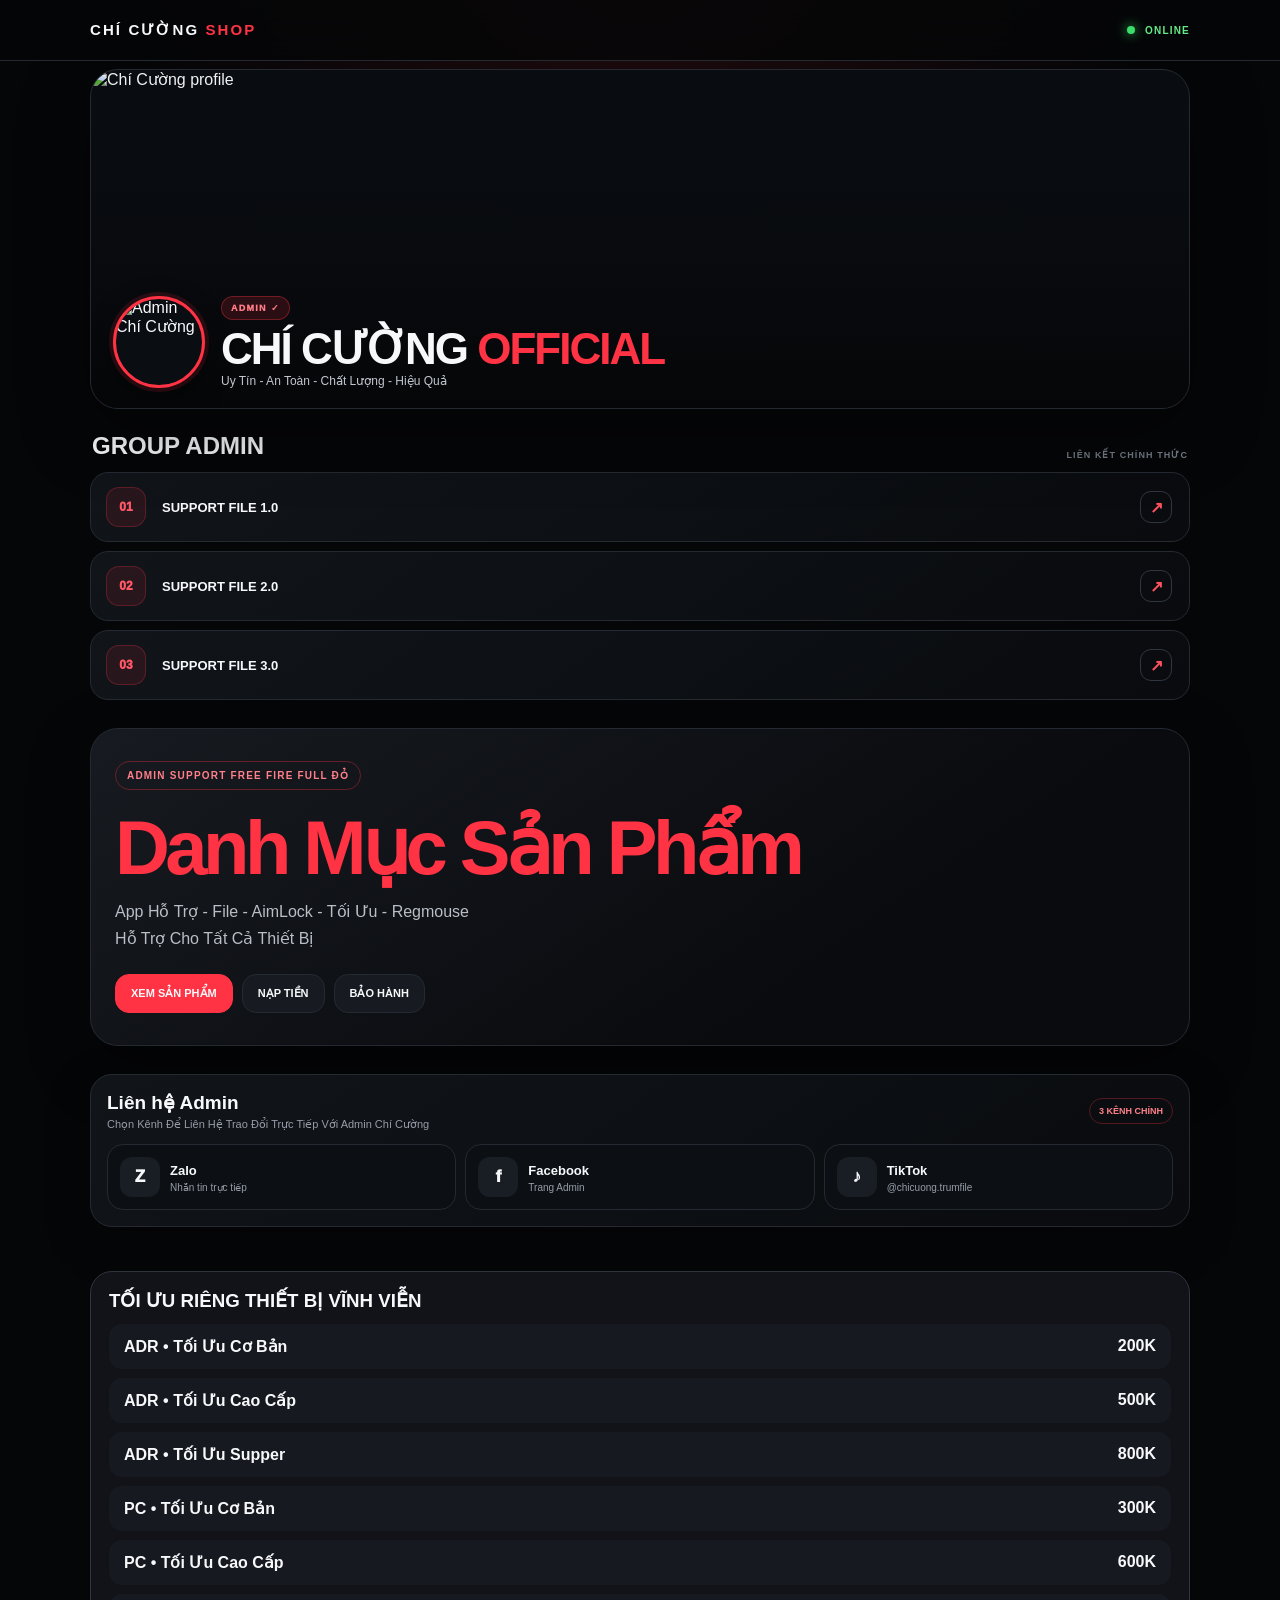
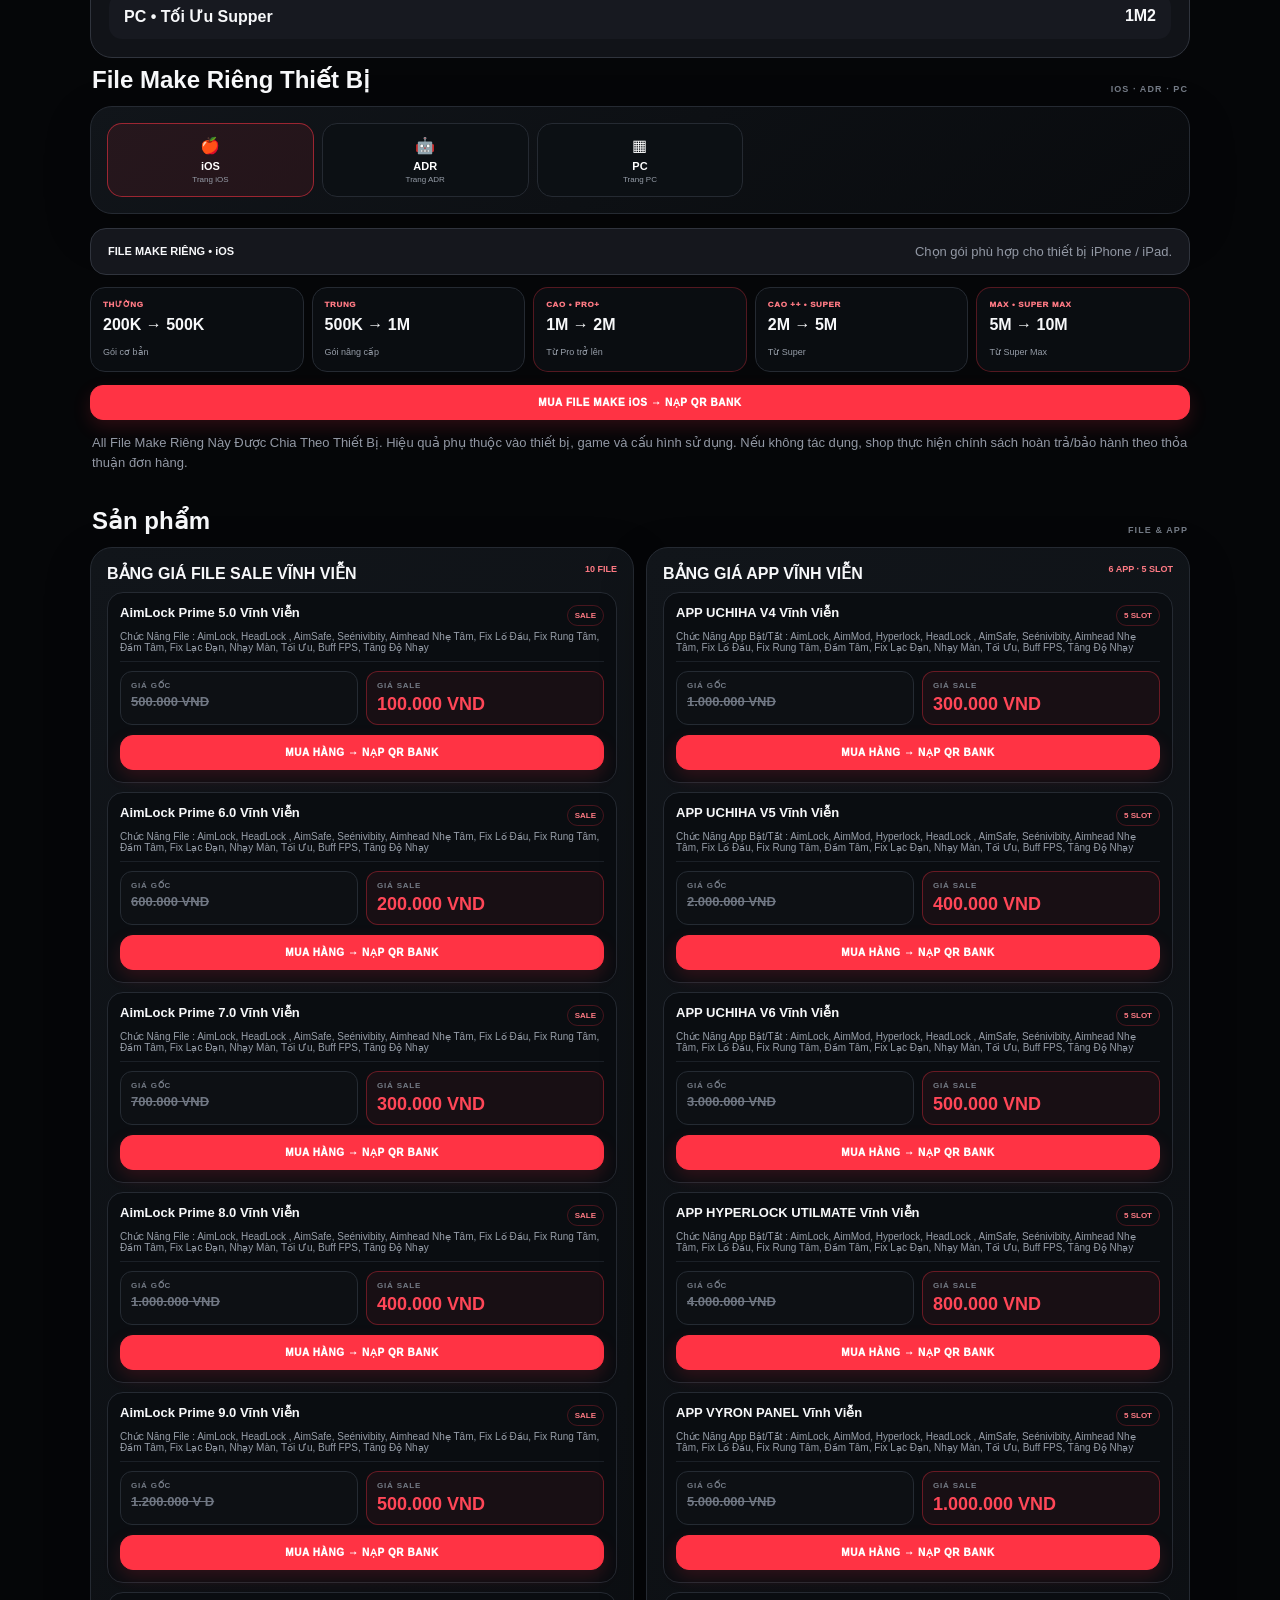
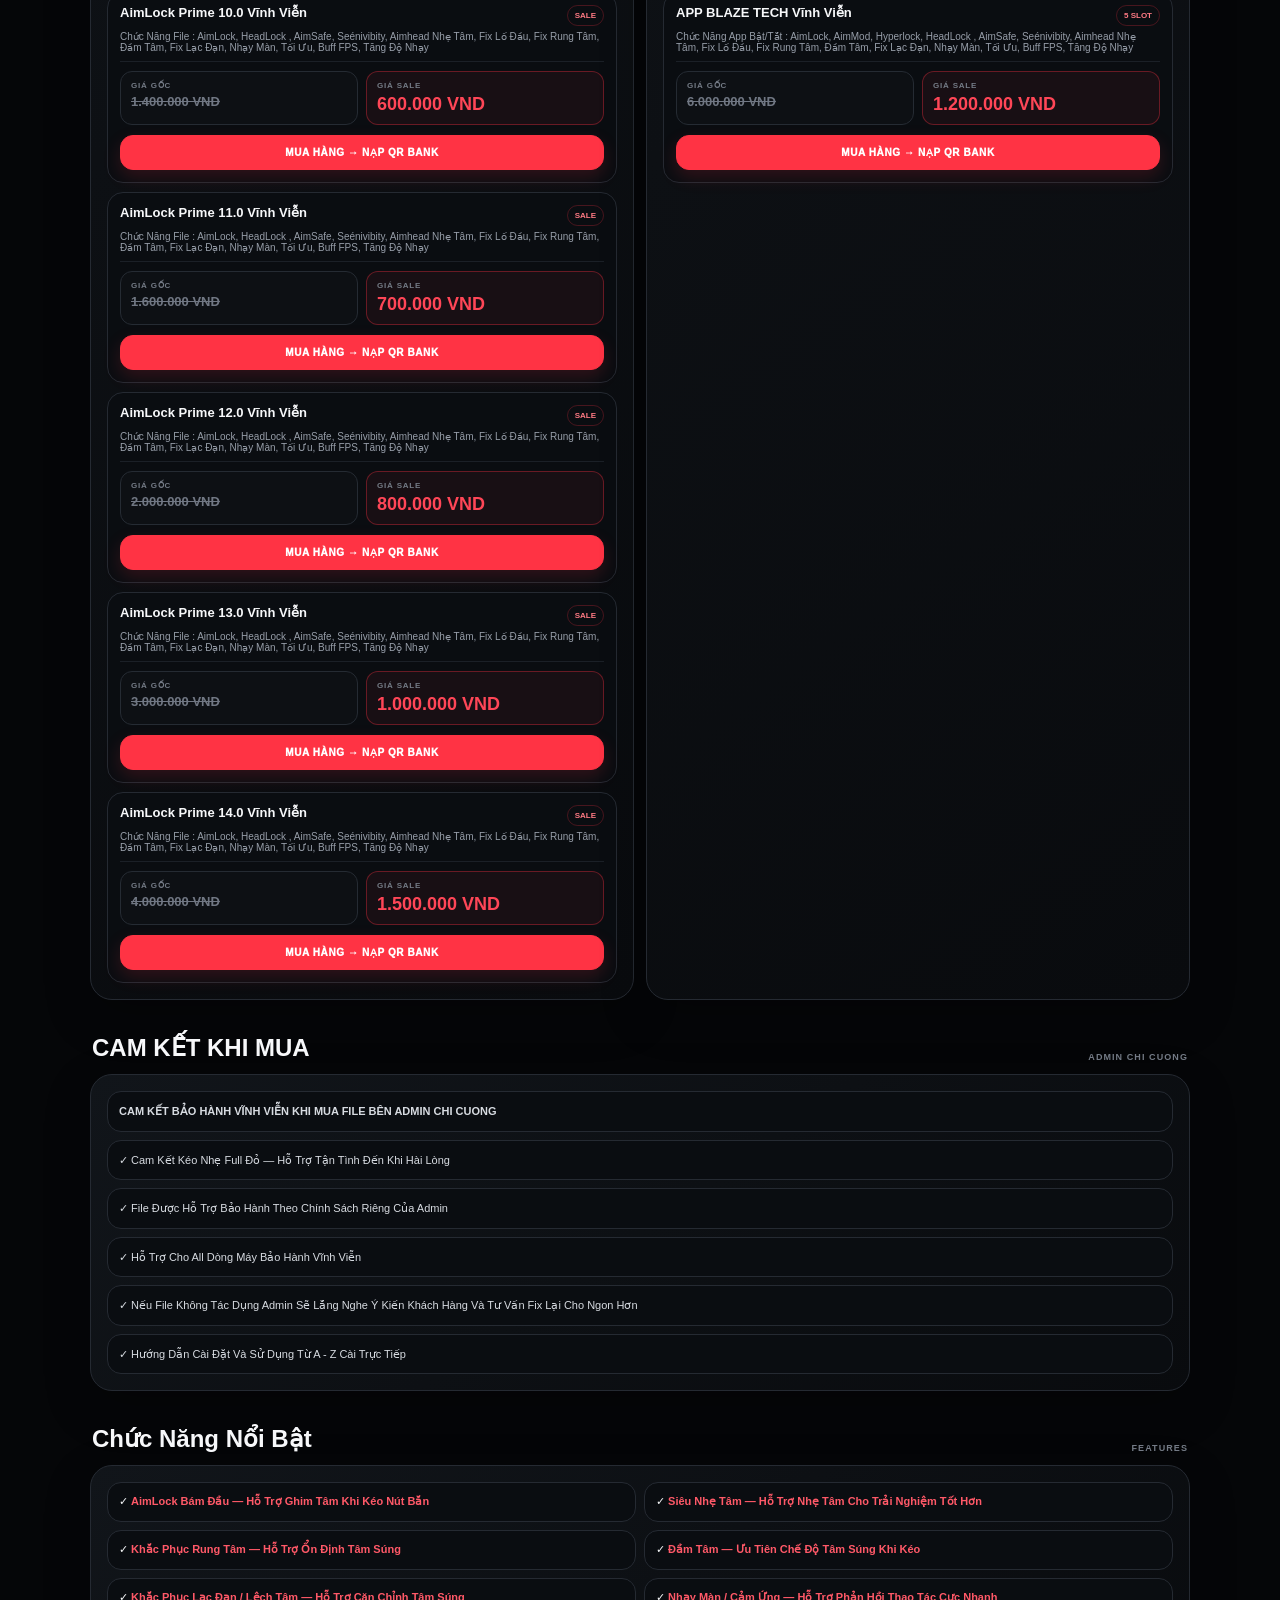
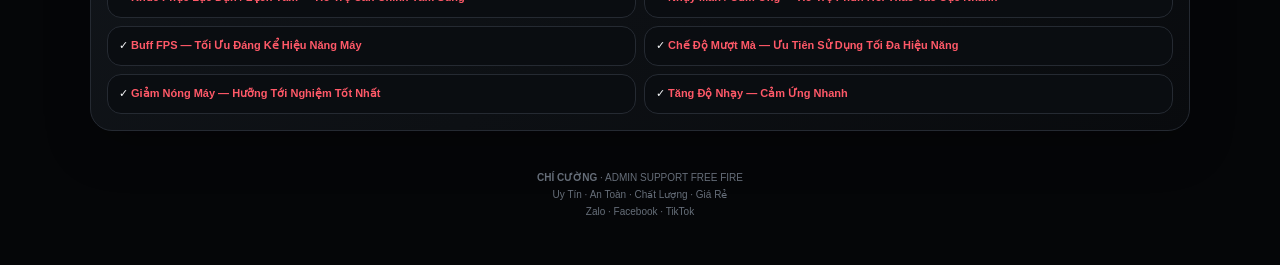
==== .github/workflows/index.html @ 9cdccf07 "Update print statement from 'Hello' to 'Goodbye'" ====
<!doctype html><html lang="vi"><head><meta charset="utf-8"><meta name="viewport" content="width=device-width,initial-scale=1"><meta name="theme-color" content="#050608"><title>Chí Cường Shop</title><style>
:root{--bg:#050608;--line:#252a32;--txt:#f7f8fa;--muted:#969da8;--red:#ff3344}*{box-sizing:border-box}html{scroll-behavior:smooth}body{margin:0;background:radial-gradient(800px 420px at 50% 0,rgba(255,51,68,.12),transparent 65%),var(--bg);color:var(--txt);font-family:-apple-system,BlinkMacSystemFont,"SF Pro Display",Arial,sans-serif}a{text-decoration:none;color:inherit}.wrap{width:min(1100px,calc(100% - 22px));margin:auto}.top{position:sticky;top:0;z-index:20;background:rgba(5,6,8,.84);backdrop-filter:blur(18px);border-bottom:1px solid var(--line)}.topin{height:60px;display:flex;align-items:center;justify-content:space-between}.brand{font-size:15px;font-weight:900;letter-spacing:.14em}.brand b{color:var(--red)}.online{font-size:10px;font-weight:900;letter-spacing:.12em;color:#65eb86}.dot{display:inline-block;width:8px;height:8px;border-radius:50%;background:#39df69;box-shadow:0 0 12px #39df69;margin-right:6px}.hero{padding:15px 0}.heroCard{border:1px solid var(--line);border-radius:28px;padding:32px 24px;background:linear-gradient(145deg,#171a20,#090b0e 70%);box-shadow:0 20px 60px rgba(0,0,0,.35)}.eyebrow{display:inline-block;border:1px solid rgba(255,51,68,.35);border-radius:99px;padding:8px 11px;color:#ff7f8a;font-size:10px;font-weight:900;letter-spacing:.12em}.hero h1{font-size:clamp(42px,8vw,76px);line-height:.95;letter-spacing:-.06em;margin:22px 0 15px}.hero h1 span{color:var(--red)}.hero p{color:#b9bec7;line-height:1.65;margin:0}.actions{display:flex;gap:9px;flex-wrap:wrap;margin-top:22px}.btn{padding:12px 15px;border:1px solid var(--line);border-radius:14px;background:#171b21;font-size:11px;font-weight:900}.btn.red{background:var(--red);border-color:var(--red)}section{padding:13px 0}.head{display:flex;align-items:end;justify-content:space-between;margin:8px 2px 12px}.head h2{margin:0;font-size:24px}.head small{color:#747b86;font-size:9px;font-weight:900;letter-spacing:.12em}.box,.card{border:1px solid var(--line);border-radius:22px;background:linear-gradient(145deg,#11151a,#090b0e);padding:16px;box-shadow:0 16px 45px rgba(0,0,0,.25)}.contactTitle{display:flex;justify-content:space-between;gap:10px;align-items:center;margin-bottom:13px}.contactTitle h2{margin:0;font-size:19px}.contactTitle p{margin:4px 0 0;color:var(--muted);font-size:11px}.badge{border:1px solid rgba(255,51,68,.3);color:#ff808a;padding:7px 9px;border-radius:99px;font-size:9px;font-weight:900}.socials{display:grid;grid-template-columns:repeat(3,1fr);gap:9px}.social{display:flex;align-items:center;gap:10px;border:1px solid var(--line);background:#0c1014;border-radius:16px;padding:12px;transition:.2s}.social:hover{transform:translateY(-2px);border-color:rgba(255,51,68,.5)}.ico{width:40px;height:40px;border-radius:12px;background:#191e25;display:grid;place-items:center;font-weight:1000;font-size:17px}.social strong{font-size:13px}.social span{display:block;color:var(--muted);font-size:10px;margin-top:3px}.devices{display:grid;grid-template-columns:repeat(5,1fr);gap:8px}.device{text-align:center;padding:14px 7px;border:1px solid var(--line);border-radius:15px;background:#0c1014;font-size:11px;font-weight:900}.device i{display:block;font-style:normal;font-size:20px;margin-bottom:7px}.device.active{border-color:rgba(255,51,68,.5);background:rgba(255,51,68,.08)}.cols{display:grid;grid-template-columns:1fr 1fr;gap:12px}.card h3{margin:0;font-size:16px}.count{float:right;color:#ff7a84;font-size:9px;font-weight:900}.prod{margin-top:9px;border:1px solid var(--line);border-radius:16px;padding:12px;background:#0a0d11}.pt{display:flex;justify-content:space-between;gap:8px}.pn{font-weight:900;font-size:13px}.tag{color:#ff7a84;border:1px solid rgba(255,51,68,.25);border-radius:99px;padding:5px 7px;font-size:8px;font-weight:900}.ps{color:var(--muted);font-size:10px;margin:5px 0 8px}.price{display:grid;grid-template-columns:1fr 1fr;gap:8px;border-top:1px solid #1b2027;padding-top:9px;font-size:9px}.priceBox{min-width:0;padding:9px 10px;border:1px solid #252b33;border-radius:12px;background:#0d1014}.priceLabel{display:block;color:#747b86;font-size:8px;font-weight:900;letter-spacing:.1em;margin-bottom:4px}.old{display:block;text-decoration:line-through;color:#707783;font-size:13px;font-weight:800}.saleBox{border-color:rgba(255,51,68,.35);background:rgba(255,51,68,.06)}.sale{display:block;color:#fff;font-size:18px;font-weight:1000}.sale b{color:#ff4657}.list{display:grid;gap:8px}.item{padding:11px;border:1px solid var(--line);border-radius:14px;background:#0a0d11;color:#d7dbe1;font-size:11px;line-height:1.5}.features{display:grid;grid-template-columns:repeat(2,1fr);gap:8px}.feature{padding:11px;border:1px solid var(--line);border-radius:14px;background:#0a0d11;font-size:11px;line-height:1.45}.feature b{color:#ff5968}.foot{text-align:center;color:#666e79;font-size:10px;line-height:1.7;padding:25px 0 45px}@media(max-width:720px){.socials,.cols{grid-template-columns:1fr}.devices{grid-template-columns:repeat(2,1fr)}.device:last-child{grid-column:span 2}.features{grid-template-columns:1fr}.contactTitle{align-items:flex-start}.badge{display:none}}
<style>
.payment-grid{display:grid;grid-template-columns:1fr 1fr;gap:12px}.bank{position:relative;overflow:hidden;border:1px solid var(--line);border-radius:20px;padding:18px;background:linear-gradient(145deg,#15191f,#090b0e)}.bank:after{content:"";position:absolute;right:-35px;top:-35px;width:110px;height:110px;border-radius:50%;background:rgba(255,51,68,.08)}.bank h3{margin:0 0 5px;font-size:18px}.bank p{margin:0 0 14px;color:var(--muted);font-size:11px;line-height:1.5}.bank .bankbtn{display:inline-flex;align-items:center;justify-content:center;width:100%;padding:12px;border-radius:13px;background:#171b21;border:1px solid #2c323b;font-size:11px;font-weight:900}.bank.primary .bankbtn{background:var(--red);border-color:var(--red)}.bankname{font-size:9px;font-weight:900;letter-spacing:.14em;color:#ff6a75;margin-bottom:10px}.paynote{margin-top:10px;color:#737b86;font-size:10px;line-height:1.6;text-align:center}@media(max-width:720px){.payment-grid{grid-template-columns:1fr}}
.buy-now{display:block;margin-top:10px;width:100%;padding:11px 12px;border-radius:13px;background:var(--red);border:1px solid var(--red);color:#fff;text-align:center;font-size:10px;font-weight:1000;letter-spacing:.06em;box-shadow:0 7px 18px rgba(255,51,68,.16)}.buy-now:active{transform:scale(.99)}.pay-preview{display:flex;align-items:center;justify-content:space-between;gap:15px;padding:16px;border:1px solid var(--line);border-radius:18px;background:#0a0d11}.pay-preview strong{display:block;font-size:14px}.pay-preview span{display:block;color:var(--muted);font-size:10px;margin-top:5px}@media(max-width:720px){.pay-preview{flex-direction:column;align-items:stretch}}
.makeDevices{display:grid;grid-template-columns:repeat(5,1fr);gap:8px}.makeDevice{border:1px solid var(--line);background:#0c1014;color:#fff;border-radius:15px;padding:12px 7px;cursor:pointer;font:inherit}.makeDevice b,.makeDevice span{display:block}.makeDevice b{font-size:11px;margin-top:5px}.makeDevice span{font-size:8px;color:var(--muted);margin-top:3px}.makeDevice.active{border-color:rgba(255,51,68,.55);background:rgba(255,51,68,.09)}.makeIntro{display:flex;justify-content:space-between;gap:10px;align-items:center;margin:13px 0 9px;padding:12px 13px;border-radius:14px;background:#0a0d11;border:1px solid var(--line)}.makeIntro b{font-size:11px}.makeIntro span{font-size:9px;color:var(--muted)}.makeTypes{display:grid;grid-template-columns:repeat(5,1fr);gap:8px}.makeType{border:1px solid var(--line);border-radius:15px;padding:12px;background:#0a0d11}.makeType span{display:block;color:#ff7a84;font-size:8px;font-weight:1000;letter-spacing:.08em}.makeType b{display:block;font-size:16px;margin:7px 0}.makeType small{color:var(--muted);font-size:9px}.makeType.pro,.makeType.max{border-color:rgba(255,51,68,.3)}.makeNote{color:var(--muted);font-size:10px;line-height:1.55;margin:12px 2px 2px}@media(max-width:720px){.makeDevices{grid-template-columns:repeat(3,1fr)}.makeTypes{grid-template-columns:1fr 1fr}.makeType:last-child{grid-column:1/-1}.makeIntro{align-items:flex-start;flex-direction:column}}</style></style><style id="make-pages-css">
.makePage{display:none;margin-top:14px}.makePage.active{display:block}.makeIntro{display:flex;justify-content:space-between;gap:12px;align-items:center;background:#15171d;border:1px solid #30343d;border-radius:16px;padding:15px 17px;margin-bottom:12px}.makeIntro span{color:#9298a4;font-size:13px}.makeBuy{display:block;text-align:center;margin-top:13px}.makeNote{margin:13px 2px 0;color:#9298a4;line-height:1.55;font-size:13px}
@media(max-width:720px){.makeIntro{display:block}.makeIntro span{display:block;margin-top:5px}}
</style></head><body><header class="top"><div class="wrap topin"><div class="brand"> CHÍ CƯỜNG <b> SHOP</b></div><div class="online"><i class="dot"></i> ONLINE</div></div></header><main class="wrap"><section class="profileHero"><div class="profileCover"><img src="assets/profile.jpg" alt="Chí Cường profile"><div class="profileShade"></div><div class="profileInfo"><div class="avatar"><img src="assets/profile.jpg" alt="Admin Chí Cường"></div><div><div class="profileRole"> ADMIN ✓</div><h1> CHÍ CƯỜNG <span> OFFICIAL</span></h1><p>Uy Tín - An Toàn - Chất Lượng - Hiệu Quả</p></div></div></div></section>
<section id="groups"><div class="head"><h2>GROUP ADMIN</h2><small>LIÊN KẾT CHÍNH THỨC</small></div><div class="groupGrid"><a class="groupCard" href="#" onclick="return openGroup('GROUP_1')"><div class="groupNo">01</div><div><strong>SUPPORT FILE 1.0</strong></div><b>↗</b></a><a class="groupCard" href="#" onclick="return openGroup('GROUP_2')"><div class="groupNo">02</div><div><strong>SUPPORT FILE 2.0</strong></div><b>↗</b></a><a class="groupCard" href="#" onclick="return openGroup('GROUP_3')"><div class="groupNo">03</div><div><strong>SUPPORT FILE 3.0</strong></div><b>↗</b></a></div></section>
<style>
.profileHero{padding:8px 0 2px}.profileCover{position:relative;height:340px;border:1px solid #252a32;border-radius:28px;overflow:hidden;background:#0a0d11;box-shadow:0 22px 70px rgba(0,0,0,.4)}.profileCover>img{width:100%;height:100%;object-fit:cover;object-position:center 48%;display:block;filter:saturate(.92) contrast(1.04)}.profileShade{position:absolute;inset:0;background:linear-gradient(180deg,rgba(0,0,0,.05) 20%,rgba(5,6,8,.22) 46%,rgba(5,6,8,.96) 100%)}.profileInfo{position:absolute;left:22px;right:22px;bottom:20px;display:flex;align-items:end;gap:16px}.avatar{width:92px;height:92px;flex:0 0 92px;border-radius:50%;overflow:hidden;border:3px solid var(--red);box-shadow:0 0 0 4px rgba(255,51,68,.13),0 10px 28px rgba(0,0,0,.45);background:#0a0d11}.avatar img{width:100%;height:100%;object-fit:cover}.profileRole{display:inline-flex;padding:6px 9px;border-radius:99px;background:rgba(255,51,68,.14);border:1px solid rgba(255,51,68,.35);color:#ff7b85;font-size:9px;font-weight:1000;letter-spacing:.14em}.profileInfo h1{font-size:clamp(26px,6vw,44px);margin:7px 0 3px;letter-spacing:-.045em;line-height:1}.profileInfo h1 span{color:var(--red)}.profileInfo p{margin:0;color:#c2c7cf;font-size:12px}.groupGrid{display:grid;gap:9px}.groupCard{display:grid;grid-template-columns:44px 1fr 34px;align-items:center;gap:12px;padding:14px 15px;border:1px solid var(--line);border-radius:18px;background:linear-gradient(145deg,#11151a,#090b0e);transition:.2s}.groupCard:hover{transform:translateY(-2px);border-color:rgba(255,51,68,.55);box-shadow:0 10px 28px rgba(255,51,68,.08)}.groupNo{width:40px;height:40px;border-radius:13px;display:grid;place-items:center;background:rgba(255,51,68,.1);border:1px solid rgba(255,51,68,.25);color:#ff5968;font-size:12px;font-weight:1000}.groupCard strong{display:block;font-size:13px}.groupCard span{display:block;color:var(--muted);font-size:10px;margin-top:4px}.groupCard>b{width:32px;height:32px;border:1px solid #303640;border-radius:11px;display:grid;place-items:center;color:#ff5260;font-size:16px}@media(max-width:720px){.profileCover{height:330px}.profileInfo{left:16px;right:16px;bottom:16px;gap:12px}.avatar{width:76px;height:76px;flex-basis:76px}.profileInfo h1{font-size:25px}.groupCard{grid-template-columns:40px 1fr 30px}}
</style>
<script>
function openGroup(id){const links={GROUP_1:'https://zalo.me/g/ellbnu853',GROUP_2:'https://zalo.me/g/bqookl425',GROUP_3:'https://zalo.me/g/5pbwcsgzqxqlen5xunfj'};const url=links[id];if(url){window.open(url,'_blank','noopener');}else{alert('Liên kết Group chưa được cài.');}return false;}
function switchMakeDevice(device,btn){
document.querySelectorAll('.makeDevice').forEach(x=>x.classList.remove('active'));
btn.classList.add('active');
document.querySelectorAll('.makePage').forEach(x=>x.classList.remove('active'));
const page=document.getElementById('make-'+device);
if(page) page.classList.add('active');
}
</script>
<section class="hero"><div class="heroCard"><div class="eyebrow">ADMIN SUPPORT FREE FIRE FULL ĐỎ</div>
        <h1><span>Danh Mục Sản Phẩm</span>
<br></h1><p>App Hỗ Trợ - File - AimLock - Tối Ưu - Regmouse<br>Hỗ Trợ Cho Tất Cả Thiết Bị</p>
<div class="actions"><a class="btn red" href="#products">XEM SẢN PHẨM</a>
<a class="btn" href="payment.html">NẠP TIỀN</a><a class="btn" href="#guarantee">BẢO HÀNH</a></div></div></section><section id="contact"><div class="box"><div class="contactTitle"><div><h2>Liên hệ Admin</h2><p>Chọn Kênh Để Liên Hệ Trao Đổi Trực Tiếp Với Admin Chí Cường</p></div><span class="badge">3 KÊNH CHÍNH</span></div><div class="socials"><a class="social" href="https://zalo.me/0384073952" target="_blank" rel="noopener"><div class="ico">Z</div><div><strong>Zalo</strong><span>Nhắn tin trực tiếp</span></div></a><a class="social" href="https://www.facebook.com/share/1Bvz3iSdA1/?mibextid=wwXIfr" target="_blank" rel="noopener"><div class="ico">f</div><div><strong>Facebook</strong><span>Trang Admin</span></div></a><a class="social" href="https://www.tiktok.com/@chicuong.trumfile?_r=1&_t=ZS-98qvpAcc6FU" target="_blank" rel="noopener"><div class="ico">♪</div><div><strong>TikTok</strong><span>@chicuong.trumfile</span></div></a></div></div></section>
<section id="make-device">
<div class="make-optimize-pricing" style="margin-top:18px">
  <div style="background:#111318;border:1px solid #30343d;border-radius:22px;padding:18px">
    <h3 style="margin:0 0 12px">TỐI ƯU RIÊNG THIẾT BỊ VĨNH VIỄN</h3>
    <div style="display:grid;gap:9px">
      <div style="padding:13px 15px;border-radius:13px;background:#171920">
        <b>ADR • Tối Ưu Cơ Bản</b><span style="float:right;font-weight:900">200K</span>
      </div>
      <div style="padding:13px 15px;border-radius:13px;background:#171920">
        <b>ADR • Tối Ưu Cao Cấp</b><span style="float:right;font-weight:900">500K</span>
      </div>
      <div style="padding:13px 15px;border-radius:13px;background:#171920">
        <b>ADR • Tối Ưu Supper</b><span style="float:right;font-weight:900">800K</span>
      </div>
      <div style="padding:13px 15px;border-radius:13px;background:#171920">
        <b>PC • Tối Ưu Cơ Bản</b><span style="float:right;font-weight:900">300K</span>
      </div>
      <div style="padding:13px 15px;border-radius:13px;background:#171920">
        <b>PC • Tối Ưu Cao Cấp</b><span style="float:right;font-weight:900">600K</span>
      </div>
      <div style="padding:13px 15px;border-radius:13px;background:#171920">
        <b>PC • Tối Ưu Supper</b><span style="float:right;font-weight:900">1M2</span>
      </div>
    </div>
  </div>
</div>

<div class="head"><h2>File Make Riêng Thiết Bị</h2><small>IOS · ADR · PC</small></div>
<div class="box">
<div class="makeDevices">
<button class="makeDevice active" data-device="iOS" onclick="switchMakeDevice('iOS',this)">🍎<b>iOS</b><span>Trang iOS</span></button>
<button class="makeDevice" data-device="ADR" onclick="switchMakeDevice('ADR',this)">🤖<b>ADR</b><span>Trang ADR</span></button>
<button class="makeDevice" data-device="PC" onclick="switchMakeDevice('PC',this)">▦<b>PC</b><span>Trang PC</span></button>
</div>
</div>

<div class="makePage active" id="make-iOS">
<div class="makeIntro"><b>FILE MAKE RIÊNG • iOS</b><span>Chọn gói phù hợp cho thiết bị iPhone / iPad.</span></div>
<div class="makeTypes">
<div class="makeType"><span>THƯỜNG</span><b>200K → 500K</b><small>Gói cơ bản</small></div>
<div class="makeType"><span>TRUNG</span><b>500K → 1M</b><small>Gói nâng cấp</small></div>
<div class="makeType pro"><span>CAO • PRO+</span><b>1M → 2M</b><small>Từ Pro trở lên</small></div>
<div class="makeType"><span>CAO ++ • SUPER</span><b>2M → 5M</b><small>Từ Super</small></div>
<div class="makeType max"><span>MAX • SUPER MAX</span><b>5M → 10M</b><small>Từ Super Max</small></div>
</div>
<a class="buy-now makeBuy" href="payment.html">MUA FILE MAKE iOS → NẠP QR BANK</a>
</div>

<div class="makePage" id="make-ADR">
<div class="makeIntro"><b>FILE MAKE RIÊNG • ADR</b><span>Chọn gói phù hợp cho điện thoại / máy tính bảng ADR.</span></div>
<div class="makeTypes">
<div class="makeType"><span>THƯỜNG</span><b>200K → 500K</b><small>Gói cơ bản</small></div>
<div class="makeType"><span>TRUNG</span><b>500K → 1M</b><small>Gói nâng cấp</small></div>
<div class="makeType pro"><span>CAO • PRO+</span><b>1M → 2M</b><small>Từ Pro trở lên</small></div>
<div class="makeType"><span>CAO ++ • SUPER</span><b>2M → 5M</b><small>Từ Super</small></div>
<div class="makeType max"><span>MAX • SUPER MAX</span><b>5M → 10M</b><small>Từ Super Max</small></div>
</div>
<a class="buy-now makeBuy" href="payment.html">MUA FILE MAKE ADR → NẠP QR BANK</a>
</div>

<div class="makePage" id="make-PC">
<div class="makeIntro"><b>FILE MAKE RIÊNG • PC</b><span>Chọn gói phù hợp cho PC / Windows.</span></div>
<div class="makeTypes">
<div class="makeType"><span>THƯỜNG</span><b>200K → 500K</b><small>Gói cơ bản</small></div>
<div class="makeType"><span>TRUNG</span><b>500K → 1M</b><small>Gói nâng cấp</small></div>
<div class="makeType pro"><span>CAO • PRO+</span><b>1M → 2M</b><small>Từ Pro trở lên</small></div>
<div class="makeType"><span>CAO ++ • SUPER</span><b>2M → 5M</b><small>Từ Super</small></div>
<div class="makeType max"><span>MAX • SUPER MAX</span><b>5M → 10M</b><small>Từ Super Max</small></div>
</div>
<a class="buy-now makeBuy" href="payment.html">MUA FILE MAKE PC → NẠP QR BANK</a>
</div>

<div class="makeNote">All File Make Riêng Này Được Chia Theo Thiết Bị. Hiệu quả phụ thuộc vào thiết bị, game và cấu hình sử dụng. Nếu không tác dụng, shop thực hiện chính sách hoàn trả/bảo hành theo thỏa thuận đơn hàng.</div>
</section><section id="products"><div class="head"><h2>Sản phẩm</h2><small>FILE & APP</small></div><div class="cols"><div class="card"><span class="count">10 FILE</span><h3>BẢNG GIÁ FILE SALE VĨNH VIỄN</h3><div class="prod"><div class="pt"><div class="pn">AimLock Prime 5.0 Vĩnh Viễn</div><span class="tag">SALE</span></div><div class="ps">Chức Năng File : AimLock, HeadLock , AimSafe, Seénivibity, Aimhead Nhẹ Tâm, Fix Lố Đầu, Fix Rung Tâm, Đầm Tâm, Fix Lạc Đạn, Nhạy Màn, Tối Ưu, Buff FPS, Tăng Độ Nhạy</div><div class="price"><div class="priceBox"><span class="priceLabel">GIÁ GỐC</span><span class="old">500.000 VND</span></div><div class="priceBox saleBox"><span class="priceLabel">GIÁ SALE</span><span class="sale"><b>100.000 VND</b></span></div></div><a class="buy-now" href="payment.html">MUA HÀNG → NẠP QR BANK</a></div><div class="prod"><div class="pt"><div class="pn">AimLock Prime 6.0 Vĩnh Viễn</div><span class="tag">SALE</span></div><div class="ps">Chức Năng File : AimLock, HeadLock , AimSafe, Seénivibity, Aimhead Nhẹ Tâm, Fix Lố Đầu, Fix Rung Tâm, Đầm Tâm, Fix Lạc Đạn, Nhạy Màn, Tối Ưu, Buff FPS, Tăng Độ Nhạy</div><div class="price"><div class="priceBox"><span class="priceLabel">GIÁ GỐC</span><span class="old">600.000 VND</span></div><div class="priceBox saleBox"><span class="priceLabel">GIÁ SALE</span><span class="sale"><b>200.000 VND</b></span></div></div><a class="buy-now" href="payment.html">MUA HÀNG → NẠP QR BANK</a></div><div class="prod"><div class="pt"><div class="pn">AimLock Prime 7.0 Vĩnh Viễn</div><span class="tag">SALE</span></div><div class="ps">Chức Năng File : AimLock, HeadLock , AimSafe, Seénivibity, Aimhead Nhẹ Tâm, Fix Lố Đầu, Fix Rung Tâm, Đầm Tâm, Fix Lạc Đạn, Nhạy Màn, Tối Ưu, Buff FPS, Tăng Độ Nhạy</div><div class="price"><div class="priceBox"><span class="priceLabel">GIÁ GỐC</span><span class="old">700.000 VND</span></div><div class="priceBox saleBox"><span class="priceLabel">GIÁ SALE</span><span class="sale"><b>300.000 VND</b></span></div></div><a class="buy-now" href="payment.html">MUA HÀNG → NẠP QR BANK</a></div><div class="prod"><div class="pt"><div class="pn">AimLock Prime 8.0 Vĩnh Viễn</div><span class="tag">SALE</span></div><div class="ps">Chức Năng File : AimLock, HeadLock , AimSafe, Seénivibity, Aimhead Nhẹ Tâm, Fix Lố Đầu, Fix Rung Tâm, Đầm Tâm, Fix Lạc Đạn, Nhạy Màn, Tối Ưu, Buff FPS, Tăng Độ Nhạy</div><div class="price"><div class="priceBox"><span class="priceLabel">GIÁ GỐC</span><span class="old">1.000.000 VND</span></div><div class="priceBox saleBox"><span class="priceLabel">GIÁ SALE</span><span class="sale"><b>400.000 VND</b></span></div></div><a class="buy-now" href="payment.html">MUA HÀNG → NẠP QR BANK</a></div><div class="prod"><div class="pt"><div class="pn">AimLock Prime 9.0 Vĩnh Viễn</div><span class="tag">SALE</span></div><div class="ps">Chức Năng File : AimLock, HeadLock , AimSafe, Seénivibity, Aimhead Nhẹ Tâm, Fix Lố Đầu, Fix Rung Tâm, Đầm Tâm, Fix Lạc Đạn, Nhạy Màn, Tối Ưu, Buff FPS, Tăng Độ Nhạy</div><div class="price"><div class="priceBox"><span class="priceLabel">GIÁ GỐC</span><span class="old">1.200.000 V D</span></div><div class="priceBox saleBox"><span class="priceLabel">GIÁ SALE</span><span class="sale"><b>500.000 VND</b></span></div></div><a class="buy-now" href="payment.html">MUA HÀNG → NẠP QR BANK</a></div><div class="prod"><div class="pt"><div class="pn">AimLock Prime 10.0 Vĩnh Viễn</div><span class="tag">SALE</span></div><div class="ps">Chức Năng File : AimLock, HeadLock , AimSafe, Seénivibity, Aimhead Nhẹ Tâm, Fix Lố Đầu, Fix Rung Tâm, Đầm Tâm, Fix Lạc Đạn, Nhạy Màn, Tối Ưu, Buff FPS, Tăng Độ Nhạy</div><div class="price"><div class="priceBox"><span class="priceLabel">GIÁ GỐC</span><span class="old">1.400.000 VND</span></div><div class="priceBox saleBox"><span class="priceLabel">GIÁ SALE</span><span class="sale"><b>600.000 VND</b></span></div></div><a class="buy-now" href="payment.html">MUA HÀNG → NẠP QR BANK</a></div><div class="prod"><div class="pt"><div class="pn">AimLock Prime 11.0 Vĩnh Viễn</div><span class="tag">SALE</span></div><div class="ps">Chức Năng File : AimLock, HeadLock , AimSafe, Seénivibity, Aimhead Nhẹ Tâm, Fix Lố Đầu, Fix Rung Tâm, Đầm Tâm, Fix Lạc Đạn, Nhạy Màn, Tối Ưu, Buff FPS, Tăng Độ Nhạy</div><div class="price"><div class="priceBox"><span class="priceLabel">GIÁ GỐC</span><span class="old">1.600.000 VND</span></div><div class="priceBox saleBox"><span class="priceLabel">GIÁ SALE</span><span class="sale"><b>700.000 VND</b></span></div></div><a class="buy-now" href="payment.html">MUA HÀNG → NẠP QR BANK</a></div><div class="prod"><div class="pt"><div class="pn">AimLock Prime 12.0 Vĩnh Viễn</div><span class="tag">SALE</span></div><div class="ps">Chức Năng File : AimLock, HeadLock , AimSafe, Seénivibity, Aimhead Nhẹ Tâm, Fix Lố Đầu, Fix Rung Tâm, Đầm Tâm, Fix Lạc Đạn, Nhạy Màn, Tối Ưu, Buff FPS, Tăng Độ Nhạy</div><div class="price"><div class="priceBox"><span class="priceLabel">GIÁ GỐC</span><span class="old">2.000.000 VND</span></div><div class="priceBox saleBox"><span class="priceLabel">GIÁ SALE</span><span class="sale"><b>800.000 VND</b></span></div></div><a class="buy-now" href="payment.html">MUA HÀNG → NẠP QR BANK</a></div><div class="prod"><div class="pt"><div class="pn">AimLock Prime 13.0 Vĩnh Viễn</div><span class="tag">SALE</span></div><div class="ps">Chức Năng File : AimLock, HeadLock , AimSafe, Seénivibity, Aimhead Nhẹ Tâm, Fix Lố Đầu, Fix Rung Tâm, Đầm Tâm, Fix Lạc Đạn, Nhạy Màn, Tối Ưu, Buff FPS, Tăng Độ Nhạy</div><div class="price"><div class="priceBox"><span class="priceLabel">GIÁ GỐC</span><span class="old">3.000.000 VND</span></div><div class="priceBox saleBox"><span class="priceLabel">GIÁ SALE</span><span class="sale"><b>1.000.000 VND</b></span></div></div><a class="buy-now" href="payment.html">MUA HÀNG → NẠP QR BANK</a></div><div class="prod"><div class="pt"><div class="pn">AimLock Prime 14.0 Vĩnh Viễn</div><span class="tag">SALE</span></div><div class="ps">Chức Năng File : AimLock, HeadLock , AimSafe, Seénivibity, Aimhead Nhẹ Tâm, Fix Lố Đầu, Fix Rung Tâm, Đầm Tâm, Fix Lạc Đạn, Nhạy Màn, Tối Ưu, Buff FPS, Tăng Độ Nhạy</div><div class="price"><div class="priceBox"><span class="priceLabel">GIÁ GỐC</span><span class="old">4.000.000 VND</span></div><div class="priceBox saleBox"><span class="priceLabel">GIÁ SALE</span><span class="sale"><b>1.500.000 VND</b></span></div></div><a class="buy-now" href="payment.html">MUA HÀNG → NẠP QR BANK</a></div></div><div class="card"><span class="count">6 APP · 5 SLOT</span><h3>BẢNG GIÁ APP VĨNH VIỄN</h3><div class="prod"><div class="pt"><div class="pn">APP UCHIHA V4 Vĩnh Viễn</div><span class="tag">5 SLOT</span></div><div class="ps">Chức Năng App Bật/Tắt : AimLock, AimMod, Hyperlock, HeadLock , AimSafe, Seénivibity, Aimhead Nhẹ Tâm, Fix Lố Đầu, Fix Rung Tâm, Đầm Tâm, Fix Lạc Đạn, Nhạy Màn, Tối Ưu, Buff FPS, Tăng Độ Nhạy</div><div class="price"><div class="priceBox"><span class="priceLabel">GIÁ GỐC</span><span class="old">1.000.000 VND</span></div><div class="priceBox saleBox"><span class="priceLabel">GIÁ SALE</span><span class="sale"><b>300.000 VND</b></span></div></div><a class="buy-now" href="payment.html">MUA HÀNG → NẠP QR BANK</a></div><div class="prod"><div class="pt"><div class="pn">APP UCHIHA V5 Vĩnh Viễn</div><span class="tag">5 SLOT</span></div><div class="ps">Chức Năng App Bật/Tắt : AimLock, AimMod, Hyperlock, HeadLock , AimSafe, Seénivibity, Aimhead Nhẹ Tâm, Fix Lố Đầu, Fix Rung Tâm, Đầm Tâm, Fix Lạc Đạn, Nhạy Màn, Tối Ưu, Buff FPS, Tăng Độ Nhạy</div><div class="price"><div class="priceBox"><span class="priceLabel">GIÁ GỐC</span><span class="old">2.000.000 VND</span></div><div class="priceBox saleBox"><span class="priceLabel">GIÁ SALE</span><span class="sale"><b>400.000 VND</b></span></div></div><a class="buy-now" href="payment.html">MUA HÀNG → NẠP QR BANK</a></div><div class="prod"><div class="pt"><div class="pn">APP UCHIHA V6 Vĩnh Viễn</div><span class="tag">5 SLOT</span></div><div class="ps">Chức Năng App Bật/Tắt : AimLock, AimMod, Hyperlock, HeadLock , AimSafe, Seénivibity, Aimhead Nhẹ Tâm, Fix Lố Đầu, Fix Rung Tâm, Đầm Tâm, Fix Lạc Đạn, Nhạy Màn, Tối Ưu, Buff FPS, Tăng Độ Nhạy</div><div class="price"><div class="priceBox"><span class="priceLabel">GIÁ GỐC</span><span class="old">3.000.000 VND</span></div><div class="priceBox saleBox"><span class="priceLabel">GIÁ SALE</span><span class="sale"><b>500.000 VND</b></span></div></div><a class="buy-now" href="payment.html">MUA HÀNG → NẠP QR BANK</a></div><div class="prod"><div class="pt"><div class="pn">APP HYPERLOCK UTILMATE Vĩnh Viễn</div><span class="tag">5 SLOT</span></div><div class="ps">Chức Năng App Bật/Tắt : AimLock, AimMod, Hyperlock, HeadLock , AimSafe, Seénivibity, Aimhead Nhẹ Tâm, Fix Lố Đầu, Fix Rung Tâm, Đầm Tâm, Fix Lạc Đạn, Nhạy Màn, Tối Ưu, Buff FPS, Tăng Độ Nhạy</div><div class="price"><div class="priceBox"><span class="priceLabel">GIÁ GỐC</span><span class="old">4.000.000 VND</span></div><div class="priceBox saleBox"><span class="priceLabel">GIÁ SALE</span><span class="sale"><b>800.000 VND</b></span></div></div><a class="buy-now" href="payment.html">MUA HÀNG → NẠP QR BANK</a></div><div class="prod"><div class="pt"><div class="pn">APP VYRON PANEL Vĩnh Viễn</div><span class="tag">5 SLOT</span></div><div class="ps">Chức Năng App Bật/Tắt : AimLock, AimMod, Hyperlock, HeadLock , AimSafe, Seénivibity, Aimhead Nhẹ Tâm, Fix Lố Đầu, Fix Rung Tâm, Đầm Tâm, Fix Lạc Đạn, Nhạy Màn, Tối Ưu, Buff FPS, Tăng Độ Nhạy</div><div class="price"><div class="priceBox"><span class="priceLabel">GIÁ GỐC</span><span class="old">5.000.000 VND</span></div><div class="priceBox saleBox"><span class="priceLabel">GIÁ SALE</span><span class="sale"><b>1.000.000 VND</b></span></div></div><a class="buy-now" href="payment.html">MUA HÀNG → NẠP QR BANK</a></div><div class="prod"><div class="pt"><div class="pn">APP BLAZE TECH Vĩnh Viễn</div><span class="tag">5 SLOT</span></div><div class="ps">Chức Năng App Bật/Tắt : AimLock, AimMod, Hyperlock, HeadLock , AimSafe, Seénivibity, Aimhead Nhẹ Tâm, Fix Lố Đầu, Fix Rung Tâm, Đầm Tâm, Fix Lạc Đạn, Nhạy Màn, Tối Ưu, Buff FPS, Tăng Độ Nhạy</div><div class="price"><div class="priceBox"><span class="priceLabel">GIÁ GỐC</span><span class="old">6.000.000 VND</span></div><div class="priceBox saleBox"><span class="priceLabel">GIÁ SALE</span><span class="sale"><b>1.200.000 VND</b></span></div></div><a class="buy-now" href="payment.html">MUA HÀNG → NẠP QR BANK</a></div></div></div></section><section id="guarantee"><div class="head"><h2>CAM KẾT KHI MUA</h2><small>ADMIN CHI CUONG</small></div><div class="box"><div class="list"><div class="item"><b>CAM KẾT BẢO HÀNH VĨNH VIỄN KHI MUA FILE BÊN ADMIN CHI CUONG</b></div><div class="item">✓ Cam Kết Kéo Nhẹ Full Đỏ — Hỗ Trợ Tận Tình Đến Khi Hài Lòng</div><div class="item">✓ File Được Hỗ Trợ Bảo Hành Theo Chính Sách Riêng Của Admin</div><div class="item">✓ Hỗ Trợ Cho All Dòng Máy Bảo Hành Vĩnh Viễn</div><div class="item">✓ Nếu File Không Tác Dụng Admin Sẽ Lắng Nghe Ý Kiến Khách Hàng Và Tư Vấn Fix Lại Cho Ngon Hơn </div><div class="item">✓ Hướng Dẫn Cài Đặt Và Sử Dụng Từ A - Z Cài Trực Tiếp </div></div></div></section><section><div class="head"><h2>Chức Năng Nổi Bật</h2><small>FEATURES</small></div><div class="box"><div class="features"><div class="feature">✓ <b>AimLock Bám Đầu — Hỗ Trợ Ghim Tâm Khi Kéo Nút Bắn</b></div><div class="feature">✓ <b>Siêu Nhẹ Tâm — Hỗ Trợ Nhẹ Tâm Cho Trải Nghiệm Tốt Hơn</b></div><div class="feature">✓ <b>Khắc Phục Rung Tâm — Hỗ Trợ Ổn Định Tâm Súng</b></div><div class="feature">✓ <b>Đầm Tâm — Ưu Tiên Chế Độ Tâm
Súng Khi Kéo</b></div><div class="feature">✓ <b>Khắc Phục Lạc Đạn / Lệch Tâm — Hỗ Trợ Căn Chỉnh Tâm Súng</b></div><div class="feature">✓ <b>Nhạy Màn / Cảm Ứng — Hỗ Trợ Phản Hồi Thao Tác Cực Nhanh</b></div><div class="feature">✓ <b>Buff FPS — Tối Ưu Đáng Kể Hiệu Năng Máy</b></div><div class="feature">✓ <b>Chế Độ Mượt Mà — Ưu Tiên Sử Dụng Tối Đa Hiệu Năng</b></div><div class="feature">✓ <b>Giảm Nóng Máy — Hưỡng Tới Nghiệm Tốt Nhất</b></div><div class="feature">✓ <b>Tăng Độ Nhạy — Cảm Ứng Nhanh</b></div></div></div></section><footer class="foot"><b>CHÍ CƯỜNG</b> · ADMIN SUPPORT FREE FIRE<br>Uy Tín · An Toàn · Chất Lượng · Giá Rẻ<br>Zalo · Facebook · TikTok</footer></main></body></html>
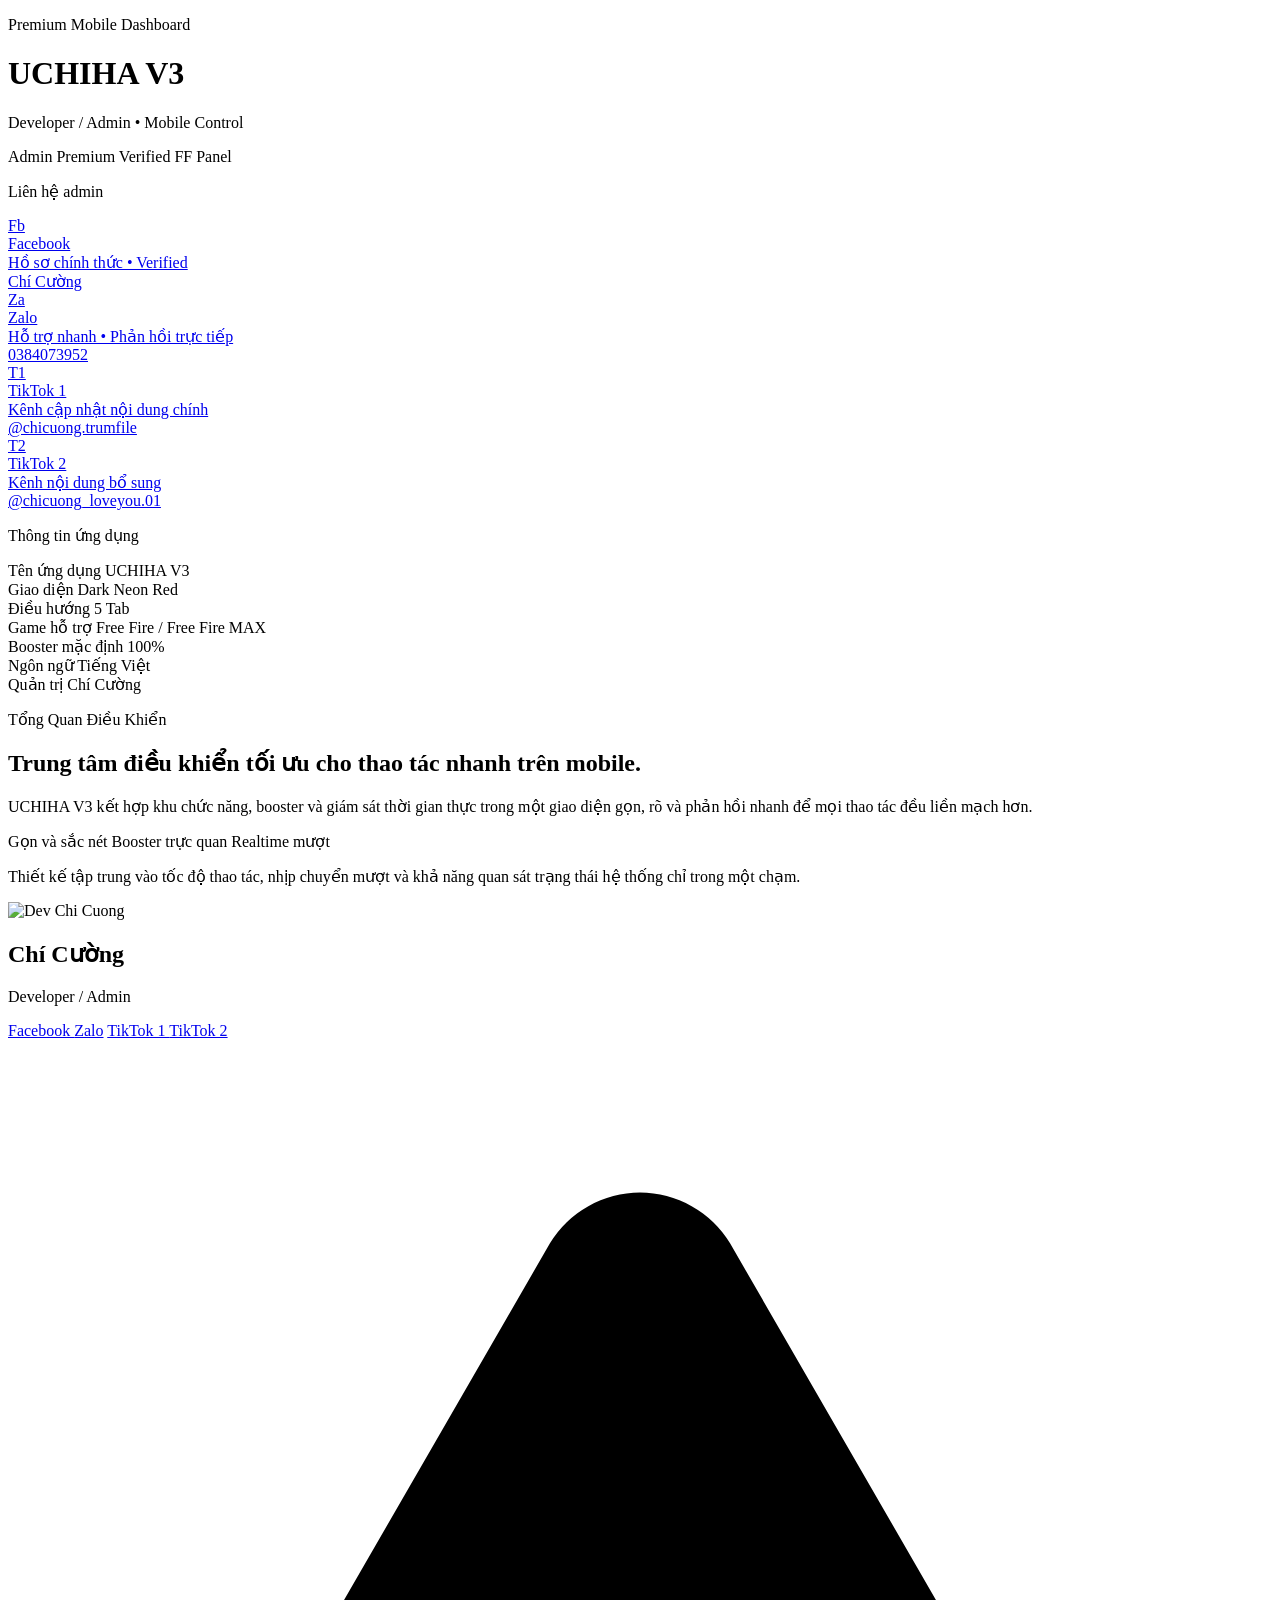
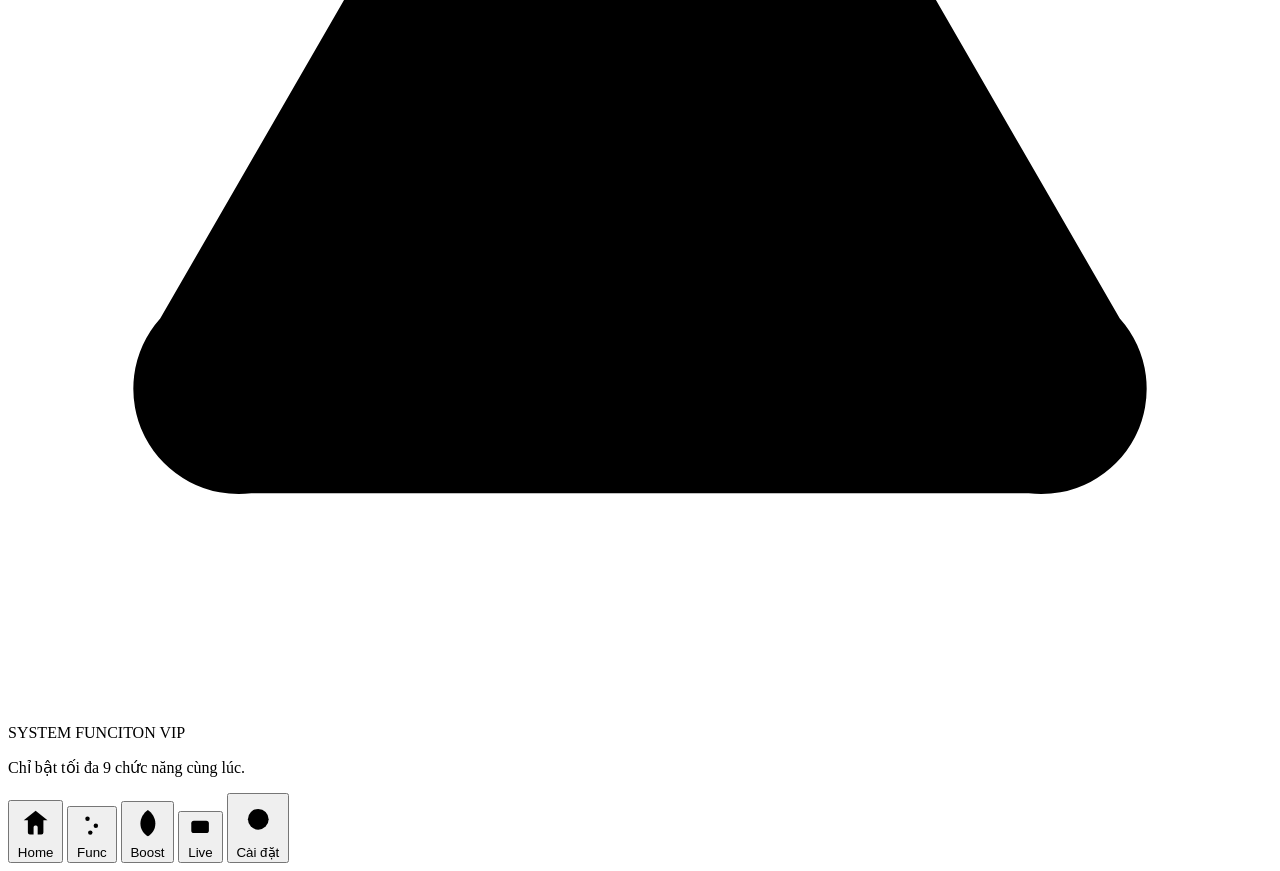
==== commit 2eb0046b: "uchiha v3" ====
--- a/.github/workflows/index.html
+++ b/.github/workflows/index.html
@@ -1,103 +1,1133 @@
-<!doctype html><html lang="vi"><head><meta charset="utf-8"><meta name="viewport" content="width=device-width,initial-scale=1"><meta name="theme-color" content="#050608"><title>Chí Cường Shop</title><style>
-:root{--bg:#050608;--line:#252a32;--txt:#f7f8fa;--muted:#969da8;--red:#ff3344}*{box-sizing:border-box}html{scroll-behavior:smooth}body{margin:0;background:radial-gradient(800px 420px at 50% 0,rgba(255,51,68,.12),transparent 65%),var(--bg);color:var(--txt);font-family:-apple-system,BlinkMacSystemFont,"SF Pro Display",Arial,sans-serif}a{text-decoration:none;color:inherit}.wrap{width:min(1100px,calc(100% - 22px));margin:auto}.top{position:sticky;top:0;z-index:20;background:rgba(5,6,8,.84);backdrop-filter:blur(18px);border-bottom:1px solid var(--line)}.topin{height:60px;display:flex;align-items:center;justify-content:space-between}.brand{font-size:15px;font-weight:900;letter-spacing:.14em}.brand b{color:var(--red)}.online{font-size:10px;font-weight:900;letter-spacing:.12em;color:#65eb86}.dot{display:inline-block;width:8px;height:8px;border-radius:50%;background:#39df69;box-shadow:0 0 12px #39df69;margin-right:6px}.hero{padding:15px 0}.heroCard{border:1px solid var(--line);border-radius:28px;padding:32px 24px;background:linear-gradient(145deg,#171a20,#090b0e 70%);box-shadow:0 20px 60px rgba(0,0,0,.35)}.eyebrow{display:inline-block;border:1px solid rgba(255,51,68,.35);border-radius:99px;padding:8px 11px;color:#ff7f8a;font-size:10px;font-weight:900;letter-spacing:.12em}.hero h1{font-size:clamp(42px,8vw,76px);line-height:.95;letter-spacing:-.06em;margin:22px 0 15px}.hero h1 span{color:var(--red)}.hero p{color:#b9bec7;line-height:1.65;margin:0}.actions{display:flex;gap:9px;flex-wrap:wrap;margin-top:22px}.btn{padding:12px 15px;border:1px solid var(--line);border-radius:14px;background:#171b21;font-size:11px;font-weight:900}.btn.red{background:var(--red);border-color:var(--red)}section{padding:13px 0}.head{display:flex;align-items:end;justify-content:space-between;margin:8px 2px 12px}.head h2{margin:0;font-size:24px}.head small{color:#747b86;font-size:9px;font-weight:900;letter-spacing:.12em}.box,.card{border:1px solid var(--line);border-radius:22px;background:linear-gradient(145deg,#11151a,#090b0e);padding:16px;box-shadow:0 16px 45px rgba(0,0,0,.25)}.contactTitle{display:flex;justify-content:space-between;gap:10px;align-items:center;margin-bottom:13px}.contactTitle h2{margin:0;font-size:19px}.contactTitle p{margin:4px 0 0;color:var(--muted);font-size:11px}.badge{border:1px solid rgba(255,51,68,.3);color:#ff808a;padding:7px 9px;border-radius:99px;font-size:9px;font-weight:900}.socials{display:grid;grid-template-columns:repeat(3,1fr);gap:9px}.social{display:flex;align-items:center;gap:10px;border:1px solid var(--line);background:#0c1014;border-radius:16px;padding:12px;transition:.2s}.social:hover{transform:translateY(-2px);border-color:rgba(255,51,68,.5)}.ico{width:40px;height:40px;border-radius:12px;background:#191e25;display:grid;place-items:center;font-weight:1000;font-size:17px}.social strong{font-size:13px}.social span{display:block;color:var(--muted);font-size:10px;margin-top:3px}.devices{display:grid;grid-template-columns:repeat(5,1fr);gap:8px}.device{text-align:center;padding:14px 7px;border:1px solid var(--line);border-radius:15px;background:#0c1014;font-size:11px;font-weight:900}.device i{display:block;font-style:normal;font-size:20px;margin-bottom:7px}.device.active{border-color:rgba(255,51,68,.5);background:rgba(255,51,68,.08)}.cols{display:grid;grid-template-columns:1fr 1fr;gap:12px}.card h3{margin:0;font-size:16px}.count{float:right;color:#ff7a84;font-size:9px;font-weight:900}.prod{margin-top:9px;border:1px solid var(--line);border-radius:16px;padding:12px;background:#0a0d11}.pt{display:flex;justify-content:space-between;gap:8px}.pn{font-weight:900;font-size:13px}.tag{color:#ff7a84;border:1px solid rgba(255,51,68,.25);border-radius:99px;padding:5px 7px;font-size:8px;font-weight:900}.ps{color:var(--muted);font-size:10px;margin:5px 0 8px}.price{display:grid;grid-template-columns:1fr 1fr;gap:8px;border-top:1px solid #1b2027;padding-top:9px;font-size:9px}.priceBox{min-width:0;padding:9px 10px;border:1px solid #252b33;border-radius:12px;background:#0d1014}.priceLabel{display:block;color:#747b86;font-size:8px;font-weight:900;letter-spacing:.1em;margin-bottom:4px}.old{display:block;text-decoration:line-through;color:#707783;font-size:13px;font-weight:800}.saleBox{border-color:rgba(255,51,68,.35);background:rgba(255,51,68,.06)}.sale{display:block;color:#fff;font-size:18px;font-weight:1000}.sale b{color:#ff4657}.list{display:grid;gap:8px}.item{padding:11px;border:1px solid var(--line);border-radius:14px;background:#0a0d11;color:#d7dbe1;font-size:11px;line-height:1.5}.features{display:grid;grid-template-columns:repeat(2,1fr);gap:8px}.feature{padding:11px;border:1px solid var(--line);border-radius:14px;background:#0a0d11;font-size:11px;line-height:1.45}.feature b{color:#ff5968}.foot{text-align:center;color:#666e79;font-size:10px;line-height:1.7;padding:25px 0 45px}@media(max-width:720px){.socials,.cols{grid-template-columns:1fr}.devices{grid-template-columns:repeat(2,1fr)}.device:last-child{grid-column:span 2}.features{grid-template-columns:1fr}.contactTitle{align-items:flex-start}.badge{display:none}}
-<style>
-.payment-grid{display:grid;grid-template-columns:1fr 1fr;gap:12px}.bank{position:relative;overflow:hidden;border:1px solid var(--line);border-radius:20px;padding:18px;background:linear-gradient(145deg,#15191f,#090b0e)}.bank:after{content:"";position:absolute;right:-35px;top:-35px;width:110px;height:110px;border-radius:50%;background:rgba(255,51,68,.08)}.bank h3{margin:0 0 5px;font-size:18px}.bank p{margin:0 0 14px;color:var(--muted);font-size:11px;line-height:1.5}.bank .bankbtn{display:inline-flex;align-items:center;justify-content:center;width:100%;padding:12px;border-radius:13px;background:#171b21;border:1px solid #2c323b;font-size:11px;font-weight:900}.bank.primary .bankbtn{background:var(--red);border-color:var(--red)}.bankname{font-size:9px;font-weight:900;letter-spacing:.14em;color:#ff6a75;margin-bottom:10px}.paynote{margin-top:10px;color:#737b86;font-size:10px;line-height:1.6;text-align:center}@media(max-width:720px){.payment-grid{grid-template-columns:1fr}}
-.buy-now{display:block;margin-top:10px;width:100%;padding:11px 12px;border-radius:13px;background:var(--red);border:1px solid var(--red);color:#fff;text-align:center;font-size:10px;font-weight:1000;letter-spacing:.06em;box-shadow:0 7px 18px rgba(255,51,68,.16)}.buy-now:active{transform:scale(.99)}.pay-preview{display:flex;align-items:center;justify-content:space-between;gap:15px;padding:16px;border:1px solid var(--line);border-radius:18px;background:#0a0d11}.pay-preview strong{display:block;font-size:14px}.pay-preview span{display:block;color:var(--muted);font-size:10px;margin-top:5px}@media(max-width:720px){.pay-preview{flex-direction:column;align-items:stretch}}
-.makeDevices{display:grid;grid-template-columns:repeat(5,1fr);gap:8px}.makeDevice{border:1px solid var(--line);background:#0c1014;color:#fff;border-radius:15px;padding:12px 7px;cursor:pointer;font:inherit}.makeDevice b,.makeDevice span{display:block}.makeDevice b{font-size:11px;margin-top:5px}.makeDevice span{font-size:8px;color:var(--muted);margin-top:3px}.makeDevice.active{border-color:rgba(255,51,68,.55);background:rgba(255,51,68,.09)}.makeIntro{display:flex;justify-content:space-between;gap:10px;align-items:center;margin:13px 0 9px;padding:12px 13px;border-radius:14px;background:#0a0d11;border:1px solid var(--line)}.makeIntro b{font-size:11px}.makeIntro span{font-size:9px;color:var(--muted)}.makeTypes{display:grid;grid-template-columns:repeat(5,1fr);gap:8px}.makeType{border:1px solid var(--line);border-radius:15px;padding:12px;background:#0a0d11}.makeType span{display:block;color:#ff7a84;font-size:8px;font-weight:1000;letter-spacing:.08em}.makeType b{display:block;font-size:16px;margin:7px 0}.makeType small{color:var(--muted);font-size:9px}.makeType.pro,.makeType.max{border-color:rgba(255,51,68,.3)}.makeNote{color:var(--muted);font-size:10px;line-height:1.55;margin:12px 2px 2px}@media(max-width:720px){.makeDevices{grid-template-columns:repeat(3,1fr)}.makeTypes{grid-template-columns:1fr 1fr}.makeType:last-child{grid-column:1/-1}.makeIntro{align-items:flex-start;flex-direction:column}}</style></style><style id="make-pages-css">
-.makePage{display:none;margin-top:14px}.makePage.active{display:block}.makeIntro{display:flex;justify-content:space-between;gap:12px;align-items:center;background:#15171d;border:1px solid #30343d;border-radius:16px;padding:15px 17px;margin-bottom:12px}.makeIntro span{color:#9298a4;font-size:13px}.makeBuy{display:block;text-align:center;margin-top:13px}.makeNote{margin:13px 2px 0;color:#9298a4;line-height:1.55;font-size:13px}
-@media(max-width:720px){.makeIntro{display:block}.makeIntro span{display:block;margin-top:5px}}
-</style></head><body><header class="top"><div class="wrap topin"><div class="brand"> CHÍ CƯỜNG <b> SHOP</b></div><div class="online"><i class="dot"></i> ONLINE</div></div></header><main class="wrap"><section class="profileHero"><div class="profileCover"><img src="assets/profile.jpg" alt="Chí Cường profile"><div class="profileShade"></div><div class="profileInfo"><div class="avatar"><img src="assets/profile.jpg" alt="Admin Chí Cường"></div><div><div class="profileRole"> ADMIN ✓</div><h1> CHÍ CƯỜNG <span> OFFICIAL</span></h1><p>Uy Tín - An Toàn - Chất Lượng - Hiệu Quả</p></div></div></div></section>
-<section id="groups"><div class="head"><h2>GROUP ADMIN</h2><small>LIÊN KẾT CHÍNH THỨC</small></div><div class="groupGrid"><a class="groupCard" href="#" onclick="return openGroup('GROUP_1')"><div class="groupNo">01</div><div><strong>SUPPORT FILE 1.0</strong></div><b>↗</b></a><a class="groupCard" href="#" onclick="return openGroup('GROUP_2')"><div class="groupNo">02</div><div><strong>SUPPORT FILE 2.0</strong></div><b>↗</b></a><a class="groupCard" href="#" onclick="return openGroup('GROUP_3')"><div class="groupNo">03</div><div><strong>SUPPORT FILE 3.0</strong></div><b>↗</b></a></div></section>
-<style>
-.profileHero{padding:8px 0 2px}.profileCover{position:relative;height:340px;border:1px solid #252a32;border-radius:28px;overflow:hidden;background:#0a0d11;box-shadow:0 22px 70px rgba(0,0,0,.4)}.profileCover>img{width:100%;height:100%;object-fit:cover;object-position:center 48%;display:block;filter:saturate(.92) contrast(1.04)}.profileShade{position:absolute;inset:0;background:linear-gradient(180deg,rgba(0,0,0,.05) 20%,rgba(5,6,8,.22) 46%,rgba(5,6,8,.96) 100%)}.profileInfo{position:absolute;left:22px;right:22px;bottom:20px;display:flex;align-items:end;gap:16px}.avatar{width:92px;height:92px;flex:0 0 92px;border-radius:50%;overflow:hidden;border:3px solid var(--red);box-shadow:0 0 0 4px rgba(255,51,68,.13),0 10px 28px rgba(0,0,0,.45);background:#0a0d11}.avatar img{width:100%;height:100%;object-fit:cover}.profileRole{display:inline-flex;padding:6px 9px;border-radius:99px;background:rgba(255,51,68,.14);border:1px solid rgba(255,51,68,.35);color:#ff7b85;font-size:9px;font-weight:1000;letter-spacing:.14em}.profileInfo h1{font-size:clamp(26px,6vw,44px);margin:7px 0 3px;letter-spacing:-.045em;line-height:1}.profileInfo h1 span{color:var(--red)}.profileInfo p{margin:0;color:#c2c7cf;font-size:12px}.groupGrid{display:grid;gap:9px}.groupCard{display:grid;grid-template-columns:44px 1fr 34px;align-items:center;gap:12px;padding:14px 15px;border:1px solid var(--line);border-radius:18px;background:linear-gradient(145deg,#11151a,#090b0e);transition:.2s}.groupCard:hover{transform:translateY(-2px);border-color:rgba(255,51,68,.55);box-shadow:0 10px 28px rgba(255,51,68,.08)}.groupNo{width:40px;height:40px;border-radius:13px;display:grid;place-items:center;background:rgba(255,51,68,.1);border:1px solid rgba(255,51,68,.25);color:#ff5968;font-size:12px;font-weight:1000}.groupCard strong{display:block;font-size:13px}.groupCard span{display:block;color:var(--muted);font-size:10px;margin-top:4px}.groupCard>b{width:32px;height:32px;border:1px solid #303640;border-radius:11px;display:grid;place-items:center;color:#ff5260;font-size:16px}@media(max-width:720px){.profileCover{height:330px}.profileInfo{left:16px;right:16px;bottom:16px;gap:12px}.avatar{width:76px;height:76px;flex-basis:76px}.profileInfo h1{font-size:25px}.groupCard{grid-template-columns:40px 1fr 30px}}
-</style>
-<script>
-function openGroup(id){const links={GROUP_1:'https://zalo.me/g/ellbnu853',GROUP_2:'https://zalo.me/g/bqookl425',GROUP_3:'https://zalo.me/g/5pbwcsgzqxqlen5xunfj'};const url=links[id];if(url){window.open(url,'_blank','noopener');}else{alert('Liên kết Group chưa được cài.');}return false;}
-function switchMakeDevice(device,btn){
-document.querySelectorAll('.makeDevice').forEach(x=>x.classList.remove('active'));
-btn.classList.add('active');
-document.querySelectorAll('.makePage').forEach(x=>x.classList.remove('active'));
-const page=document.getElementById('make-'+device);
-if(page) page.classList.add('active');
-}
-</script>
-<section class="hero"><div class="heroCard"><div class="eyebrow">ADMIN SUPPORT FREE FIRE FULL ĐỎ</div>
-        <h1><span>Danh Mục Sản Phẩm</span>
-<br></h1><p>App Hỗ Trợ - File - AimLock - Tối Ưu - Regmouse<br>Hỗ Trợ Cho Tất Cả Thiết Bị</p>
-<div class="actions"><a class="btn red" href="#products">XEM SẢN PHẨM</a>
-<a class="btn" href="payment.html">NẠP TIỀN</a><a class="btn" href="#guarantee">BẢO HÀNH</a></div></div></section><section id="contact"><div class="box"><div class="contactTitle"><div><h2>Liên hệ Admin</h2><p>Chọn Kênh Để Liên Hệ Trao Đổi Trực Tiếp Với Admin Chí Cường</p></div><span class="badge">3 KÊNH CHÍNH</span></div><div class="socials"><a class="social" href="https://zalo.me/0384073952" target="_blank" rel="noopener"><div class="ico">Z</div><div><strong>Zalo</strong><span>Nhắn tin trực tiếp</span></div></a><a class="social" href="https://www.facebook.com/share/1Bvz3iSdA1/?mibextid=wwXIfr" target="_blank" rel="noopener"><div class="ico">f</div><div><strong>Facebook</strong><span>Trang Admin</span></div></a><a class="social" href="https://www.tiktok.com/@chicuong.trumfile?_r=1&_t=ZS-98qvpAcc6FU" target="_blank" rel="noopener"><div class="ico">♪</div><div><strong>TikTok</strong><span>@chicuong.trumfile</span></div></a></div></div></section>
-<section id="make-device">
-<div class="make-optimize-pricing" style="margin-top:18px">
-  <div style="background:#111318;border:1px solid #30343d;border-radius:22px;padding:18px">
-    <h3 style="margin:0 0 12px">TỐI ƯU RIÊNG THIẾT BỊ VĨNH VIỄN</h3>
-    <div style="display:grid;gap:9px">
-      <div style="padding:13px 15px;border-radius:13px;background:#171920">
-        <b>ADR • Tối Ưu Cơ Bản</b><span style="float:right;font-weight:900">200K</span>
+<!doctype html>
+<html lang="vi">
+  <head>
+    <meta charset="utf-8" />
+    <meta
+      name="viewport"
+      content="width=device-width, initial-scale=1, maximum-scale=1, user-scalable=no, viewport-fit=cover"
+    />
+    <meta name="format-detection" content="telephone=no" />
+    <title>UCHIHA V3</title>
+    <link rel="stylesheet" href="styles.css" />
+  </head>
+  <body>
+    <div class="app-shell">
+      <header class="app-header glass-card">
+        <div class="topbar">
+          <div class="brand-copy">
+            <p class="brand-overline">Premium Mobile Dashboard</p>
+            <h1 class="brand-title">UCHIHA V3</h1>
+          </div>
+        </div>
+      </header>
+
+      <main class="main-stack">
+        <section class="page-section" id="homeSection" data-section="home">
+          <article class="home-hero-card glass-card">
+            <p class="home-hero-kicker">Developer / Admin • Mobile Control</p>
+            <div class="home-badge-row" aria-label="Trạng thái hệ thống">
+              <span class="home-badge is-admin">Admin</span>
+              <span class="home-badge is-dev">Premium</span>
+              <span class="home-badge is-verified">Verified</span>
+              <span class="home-badge is-ff">FF Panel</span>
+            </div>
+          </article>
+
+          <p class="home-section-title">Liên hệ admin</p>
+          <article class="home-panel glass-card">
+            <a
+              class="home-contact-row"
+              href="https://www.facebook.com/share/1Bvz3iSdA1/?mibextid=wwXIfr"
+              target="_blank"
+              rel="noopener"
+            >
+              <div class="home-contact-left">
+                <div class="home-icon-box is-soft">Fb</div>
+                <div class="home-contact-copy">
+                  <div class="home-contact-name">Facebook</div>
+                  <div class="home-contact-sub">Hồ sơ chính thức • Verified</div>
+                </div>
+              </div>
+              <span class="home-contact-link is-bright">Chí Cường</span>
+            </a>
+
+            <a class="home-contact-row" href="https://zalo.me/0384073952" target="_blank" rel="noopener">
+              <div class="home-contact-left">
+                <div class="home-icon-box is-bright">Za</div>
+                <div class="home-contact-copy">
+                  <div class="home-contact-name">Zalo</div>
+                  <div class="home-contact-sub">Hỗ trợ nhanh • Phản hồi trực tiếp</div>
+                </div>
+              </div>
+              <span class="home-contact-link is-soft">0384073952</span>
+            </a>
+
+            <a
+              class="home-contact-row"
+              href="https://www.tiktok.com/@chicuong.trumfile?_r=1&_t=ZS-943NVndmtHA"
+              target="_blank"
+              rel="noopener"
+            >
+              <div class="home-contact-left">
+                <div class="home-icon-box is-deep">T1</div>
+                <div class="home-contact-copy">
+                  <div class="home-contact-name">TikTok 1</div>
+                  <div class="home-contact-sub">Kênh cập nhật nội dung chính</div>
+                </div>
+              </div>
+              <span class="home-contact-link is-rose">@chicuong.trumfile</span>
+            </a>
+
+            <a
+              class="home-contact-row"
+              href="https://www.tiktok.com/@chicuong_loveyou.01?_r=1&_t=ZS-95FieLWhRhs"
+              target="_blank"
+              rel="noopener"
+            >
+              <div class="home-contact-left">
+                <div class="home-icon-box is-muted">T2</div>
+                <div class="home-contact-copy">
+                  <div class="home-contact-name">TikTok 2</div>
+                  <div class="home-contact-sub">Kênh nội dung bổ sung</div>
+                </div>
+              </div>
+              <span class="home-contact-link is-rose">@chicuong_loveyou.01</span>
+            </a>
+          </article>
+
+          <p class="home-section-title">Thông tin ứng dụng</p>
+          <article class="home-panel glass-card">
+            <div class="home-info-row">
+              <span class="home-info-label">Tên ứng dụng</span>
+              <span class="home-info-value">UCHIHA V3</span>
+            </div>
+            <div class="home-info-row">
+              <span class="home-info-label">Giao diện</span>
+              <span class="home-info-value is-soft">Dark Neon Red</span>
+            </div>
+            <div class="home-info-row">
+              <span class="home-info-label">Điều hướng</span>
+              <span class="home-info-value">5 Tab</span>
+            </div>
+            <div class="home-info-row">
+              <span class="home-info-label">Game hỗ trợ</span>
+              <span class="home-info-value is-warm">Free Fire / Free Fire MAX</span>
+            </div>
+            <div class="home-info-row">
+              <span class="home-info-label">Booster mặc định</span>
+              <span class="home-info-value">100%</span>
+            </div>
+            <div class="home-info-row">
+              <span class="home-info-label">Ngôn ngữ</span>
+              <span class="home-info-value">Tiếng Việt</span>
+            </div>
+            <div class="home-info-row">
+              <span class="home-info-label">Quản trị</span>
+              <span class="home-info-value is-bright">Chí Cường</span>
+            </div>
+          </article>
+
+          <article class="home-intro-card glass-card">
+            <p class="home-intro-kicker">Tổng Quan Điều Khiển</p>
+            <h2 class="home-intro-title">Trung tâm điều khiển tối ưu cho thao tác nhanh trên mobile.</h2>
+            <p class="home-intro-copy">
+              UCHIHA V3 kết hợp khu chức năng, booster và giám sát thời gian thực trong
+              một giao diện gọn, rõ và phản hồi nhanh để mọi thao tác đều liền mạch hơn.
+            </p>
+
+            <div class="home-chip-row" aria-label="Điểm nổi bật">
+              <span class="home-chip">Gọn và sắc nét</span>
+              <span class="home-chip">Booster trực quan</span>
+              <span class="home-chip">Realtime mượt</span>
+            </div>
+
+            <p class="home-intro-foot">
+              Thiết kế tập trung vào tốc độ thao tác, nhịp chuyển mượt và khả năng quan sát
+              trạng thái hệ thống chỉ trong một chạm.
+            </p>
+          </article>
+
+          <article class="profile-card glass-card">
+            <div class="profile-head">
+              <div class="profile-avatar">
+                <img src="img/devchicuong.jpg" alt="Dev Chi Cuong" />
+              </div>
+
+              <div class="profile-body">
+                <h2>Chí Cường</h2>
+                <p>Developer / Admin</p>
+              </div>
+            </div>
+
+            <div class="profile-links">
+              <a
+                class="profile-btn"
+                href="https://www.facebook.com/share/1Bvz3iSdA1/?mibextid=wwXIfr"
+                target="_blank"
+                rel="noopener"
+              >
+                Facebook
+              </a>
+              <a class="profile-btn" href="https://zalo.me/0384073952">Zalo</a>
+              <a
+                class="profile-btn"
+                href="https://www.tiktok.com/@chicuong.trumfile?_r=1&_t=ZS-943NVndmtHA"
+                target="_blank"
+                rel="noopener"
+              >
+                TikTok 1
+              </a>
+              <a
+                class="profile-btn"
+                href="https://www.tiktok.com/@supportfreefire.fulldo?_r=1&_t=ZS-95y5z52VdHJ"
+                target="_blank"
+                rel="noopener"
+              >
+                TikTok 2
+              </a>
+            </div>
+          </article>
+
+        </section>
+
+        
+        <section class="page-section" id="premiumSection" data-section="premium" hidden>
+          <article class="section-card glass-card">
+            <div class="section-head">
+              <div>
+                <p class="section-eyebrow">Function</p>
+                <h2 class="section-title">SYSTEM FUNCITON VIP</h2>
+              </div>
+            </div>
+
+            <div class="func-list">
+              <article class="func-card" id="fc-0">
+                <div class="func-icon-wrap">
+                  <svg viewBox="0 0 20 20" fill="none" stroke-width="1.5">
+                    <circle cx="10" cy="10" r="7"></circle>
+                    <circle cx="10" cy="10" r="3"></circle>
+                    <circle cx="10" cy="10" r="1" fill="currentColor" stroke="none"></circle>
+                    <line x1="10" y1="3" x2="10" y2="7"></line>
+                    <line x1="10" y1="13" x2="10" y2="17"></line>
+                    <line x1="3" y1="10" x2="7" y2="10"></line>
+                    <line x1="13" y1="10" x2="17" y2="10"></line>
+                  </svg>
+                </div>
+                <div class="func-info">
+                  <div class="func-name">AIMLOCK</div>
+                  <div class="func-desc">Bám đầu thông minh - AI tự động căn chuẩn điểm ngắm vào đầu mục tiêu</div>
+                </div>
+                <div class="func-num">01</div>
+                <label class="toggle">
+                  <input id="aimlockToggle" class="sound-toggle" type="checkbox" />
+                  <span class="toggle-track"></span>
+                  <span class="toggle-thumb"></span>
+                </label>
+              </article>
+
+              <article class="func-card" id="fc-1">
+                <div class="func-icon-wrap">
+                  <svg viewBox="0 0 20 20" fill="none" stroke-width="1.5">
+                    <path d="M3 10 L7 6 L11 9 L14 5 L17 8"></path>
+                    <path d="M3 14 L7 10 L11 13 L14 9 L17 12" opacity="0.4"></path>
+                    <line x1="3" y1="17" x2="17" y2="17"></line>
+                  </svg>
+                </div>
+                <div class="func-info">
+                  <div class="func-name">STABILITY ASSIST</div>
+                  <div class="func-desc">Nhẹ tâm - Ổn định đường ngắm, giảm độ trôi khi kéo tâm</div>
+                </div>
+                <div class="func-num">02</div>
+                <label class="toggle">
+                  <input id="stabilityAssistToggle" class="sound-toggle" type="checkbox" />
+                  <span class="toggle-track"></span>
+                  <span class="toggle-thumb"></span>
+                </label>
+              </article>
+
+              <article class="func-card" id="fc-2">
+                <div class="func-icon-wrap">
+                  <svg viewBox="0 0 20 20" fill="none" stroke-width="1.5">
+                    <rect x="3" y="3" width="14" height="14" rx="2"></rect>
+                    <circle cx="10" cy="10" r="3"></circle>
+                    <line x1="10" y1="3" x2="10" y2="7"></line>
+                    <line x1="10" y1="13" x2="10" y2="17"></line>
+                    <line x1="3" y1="10" x2="7" y2="10"></line>
+                    <line x1="13" y1="10" x2="17" y2="10"></line>
+                  </svg>
+                </div>
+                <div class="func-info">
+                  <div class="func-name">AIM HOLD</div>
+                  <div class="func-desc">Ghim tâm - Giữ cố định điểm ngắm khi đứng yên tấn công</div>
+                </div>
+                <div class="func-num">03</div>
+                <label class="toggle">
+                  <input id="aimHoldToggle" class="sound-toggle" type="checkbox" />
+                  <span class="toggle-track"></span>
+                  <span class="toggle-thumb"></span>
+                </label>
+              </article>
+
+              <article class="func-card" id="fc-3">
+                <div class="func-icon-wrap">
+                  <svg viewBox="0 0 20 20" fill="none" stroke-width="1.5">
+                    <path d="M10 2 L16 5 L16 11 C16 14.5 13 17 10 18 C7 17 4 14.5 4 11 L4 5 Z"></path>
+                    <circle cx="10" cy="10" r="2.5"></circle>
+                    <line x1="10" y1="7.5" x2="10" y2="5"></line>
+                  </svg>
+                </div>
+                <div class="func-info">
+                  <div class="func-name">AIM LOCKDOWN</div>
+                  <div class="func-desc">Đầm tâm - Khóa vị trí ngắm chắc chắn trong vùng mục tiêu</div>
+                </div>
+                <div class="func-num">04</div>
+                <label class="toggle">
+                  <input id="aimLockdownToggle" class="sound-toggle" type="checkbox" />
+                  <span class="toggle-track"></span>
+                  <span class="toggle-thumb"></span>
+                </label>
+              </article>
+
+              <article class="func-card" id="fc-4">
+                <div class="func-icon-wrap">
+                  <svg viewBox="0 0 20 20" fill="none" stroke-width="1.5">
+                    <path d="M4 16 L8 8 L12 12 L14 6 L17 9"></path>
+                    <circle cx="17" cy="9" r="2" fill="currentColor" stroke="none"></circle>
+                    <line x1="2" y1="16" x2="18" y2="16"></line>
+                  </svg>
+                </div>
+                <div class="func-info">
+                  <div class="func-name">SENVIBITY BOOSTER</div>
+                  <div class="func-desc">Nhạy - Tăng độ nhạy cảm ứng và phản hồi chạm nhanh hơn</div>
+                </div>
+                <div class="func-num">05</div>
+                <label class="toggle">
+                  <input id="sensitivityBoostToggle" class="sound-toggle" type="checkbox" />
+                  <span class="toggle-track"></span>
+                  <span class="toggle-thumb"></span>
+                </label>
+              </article>
+
+              <article class="func-card" id="fc-5">
+                <div class="func-icon-wrap">
+                  <svg viewBox="0 0 20 20" fill="none" stroke-width="1.5">
+                    <rect x="2" y="4" width="16" height="11" rx="1.5"></rect>
+                    <line x1="7" y1="17" x2="13" y2="17"></line>
+                    <line x1="10" y1="15" x2="10" y2="17"></line>
+                    <path d="M7 9 L9.5 7 L12 10 L14 8"></path>
+                  </svg>
+                </div>
+                <div class="func-info">
+                  <div class="func-name">SCREEN BOOSTER</div>
+                  <div class="func-desc">Buff màn - Nâng cao chất lượng hình ảnh, tăng độ nét và tương phản</div>
+                </div>
+                <div class="func-num">06</div>
+                <label class="toggle">
+                  <input id="screenBoostToggle" class="sound-toggle" type="checkbox" />
+                  <span class="toggle-track"></span>
+                  <span class="toggle-thumb"></span>
+                </label>
+              </article>
+
+              <article class="func-card" id="fc-6">
+                <div class="func-icon-wrap">
+                  <svg viewBox="0 0 20 20" fill="none" stroke-width="1.5">
+                    <circle cx="10" cy="7" r="3.5"></circle>
+                    <path d="M5.5 15 C5.5 12 7.5 10.5 10 10.5 C12.5 10.5 14.5 12 14.5 15"></path>
+                    <line x1="10" y1="3" x2="10" y2="1"></line>
+                    <line x1="14" y1="5" x2="16" y2="3.5"></line>
+                    <line x1="6" y1="5" x2="4" y2="3.5"></line>
+                  </svg>
+                </div>
+                <div class="func-info">
+                  <div class="func-name">HEADSHOT FIX</div>
+                  <div class="func-desc">Fix lỗi đầu - Hiệu chỉnh sai số điểm ngắm đầu người chính xác</div>
+                </div>
+                <div class="func-num">07</div>
+                <label class="toggle">
+                  <input id="headshotFixToggle" class="sound-toggle" type="checkbox" />
+                  <span class="toggle-track"></span>
+                  <span class="toggle-thumb"></span>
+                </label>
+              </article>
+
+              <article class="func-card" id="fc-7">
+                <div class="func-icon-wrap">
+                  <svg viewBox="0 0 20 20" fill="none" stroke-width="1.5">
+                    <line x1="2" y1="10" x2="12" y2="10"></line>
+                    <polygon points="12,7 18,10 12,13" fill="currentColor" stroke="none"></polygon>
+                    <line x1="5" y1="6" x2="5" y2="14" stroke-dasharray="2 2"></line>
+                    <line x1="10" y1="6" x2="10" y2="14" stroke-dasharray="2 2"></line>
+                  </svg>
+                </div>
+                <div class="func-info">
+                  <div class="func-name">BULLET ALIGN</div>
+                  <div class="func-desc">Fix lệch đạn - Căn chỉnh quỹ đạo đạn khớp với điểm ngắm</div>
+                </div>
+                <div class="func-num">08</div>
+                <label class="toggle">
+                  <input id="bulletAlignToggle" class="sound-toggle" type="checkbox" />
+                  <span class="toggle-track"></span>
+                  <span class="toggle-thumb"></span>
+                </label>
+              </article>
+
+              <article class="func-card" id="fc-8">
+                <div class="func-icon-wrap">
+                  <svg viewBox="0 0 20 20" fill="none" stroke-width="1.5">
+                    <path d="M5 10 C5 10 6 8 8 10 C10 12 12 8 14 10 C16 12 15 10 15 10"></path>
+                    <path d="M3 7 L3 13" stroke-width="2" stroke-linecap="round"></path>
+                    <path d="M17 7 L17 13" stroke-width="2" stroke-linecap="round"></path>
+                    <line x1="10" y1="3" x2="10" y2="5"></line>
+                    <line x1="10" y1="15" x2="10" y2="17"></line>
+                  </svg>
+                </div>
+                <div class="func-info">
+                  <div class="func-name">SHAKE FIX</div>
+                  <div class="func-desc">Fix rung - Khử rung camera và ổn định màn hình khi di chuyển</div>
+                </div>
+                <div class="func-num">09</div>
+                <label class="toggle">
+                  <input id="shakeFixToggle" class="sound-toggle" type="checkbox" />
+                  <span class="toggle-track"></span>
+                  <span class="toggle-thumb"></span>
+                </label>
+              </article>
+            </div>
+          </article>
+        </section>
+
+        <section class="page-section" id="boosterSection" data-section="booster" hidden>
+          <div id="realtimePage" class="booster-layout">
+            <article id="boosterBox" class="booster-switch-card glass-card">
+              <div class="booster-switch-grid">
+                <button class="booster-pill is-active" type="button" data-booster-target="ff">
+                  <img
+                    src="https://i.ibb.co/HTkB6GZB/IMG-8479.jpg"
+                    alt="FREE FIRE"
+                    loading="lazy"
+                  />
+                  <span>FREE FIRE</span>
+                </button>
+
+                <button class="booster-pill" type="button" data-booster-target="ffm">
+                  <img
+                    src="https://i.ibb.co/jvgcHwTL/IMG-8478.jpg"
+                    alt="FREE FIRE MAX"
+                    loading="lazy"
+                  />
+                  <span>FREE FIRE MAX</span>
+                </button>
+              </div>
+            </article>
+
+            <div class="booster-stage">
+              <article class="booster-panel glass-card is-active" data-booster-panel="ff">
+                <div class="booster-panel-head">
+                  <div class="booster-game">
+                    <h3>FREE FIRE</h3>
+<p>Aligned sliders with a compact mobile booster presentation.</p>
+                  </div>
+
+                  <button class="booster-launch" id="launchFF" type="button">BOOSTER</button>
+                </div>
+
+                <div class="booster-tuning">
+                  <div class="tune-row">
+                    <div class="tune-top">
+                      <div class="tune-copy">
+                        <span class="tune-badge">01</span>
+                        <label class="tune-name" for="ffAimlock">AIMLOCK</label>
+                      </div>
+                      <output class="tune-value" for="ffAimlock">0%</output>
+                    </div>
+                    <input
+                      id="ffAimlock"
+                      class="tune-slider"
+                      type="range"
+                      min="0"
+                      max="100"
+                      value="0"
+                      data-profile="ff"
+                      data-setting="aimlock"
+                    />
+                  </div>
+
+                  <div class="tune-row">
+                    <div class="tune-top">
+                      <div class="tune-copy">
+                        <span class="tune-badge">02</span>
+                        <label class="tune-name" for="ffStabilityAssist">STABILITY ASSIST</label>
+                      </div>
+                      <output class="tune-value" for="ffStabilityAssist">0%</output>
+                    </div>
+                    <input
+                      id="ffStabilityAssist"
+                      class="tune-slider"
+                      type="range"
+                      min="0"
+                      max="100"
+                      value="0"
+                      data-profile="ff"
+                      data-setting="stabilityAssist"
+                    />
+                  </div>
+
+                  <div class="tune-row">
+                    <div class="tune-top">
+                      <div class="tune-copy">
+                        <span class="tune-badge">03</span>
+                        <label class="tune-name" for="ffAimHold">AIM HOLD</label>
+                      </div>
+                      <output class="tune-value" for="ffAimHold">0%</output>
+                    </div>
+                    <input
+                      id="ffAimHold"
+                      class="tune-slider"
+                      type="range"
+                      min="0"
+                      max="100"
+                      value="0"
+                      data-profile="ff"
+                      data-setting="aimHold"
+                    />
+                  </div>
+
+                  <div class="tune-row">
+                    <div class="tune-top">
+                      <div class="tune-copy">
+                        <span class="tune-badge">04</span>
+                        <label class="tune-name" for="ffHeadshotFix">HEADSHOT FIX</label>
+                      </div>
+                      <output class="tune-value" for="ffHeadshotFix">0%</output>
+                    </div>
+                    <input
+                      id="ffHeadshotFix"
+                      class="tune-slider"
+                      type="range"
+                      min="0"
+                      max="100"
+                      value="0"
+                      data-profile="ff"
+                      data-setting="headshotFix"
+                    />
+                  </div>
+
+                  <div class="tune-row">
+                    <div class="tune-top">
+                      <div class="tune-copy">
+                        <span class="tune-badge">05</span>
+                        <label class="tune-name" for="ffBulletAlign">BULLET ALIGN</label>
+                      </div>
+                      <output class="tune-value" for="ffBulletAlign">0%</output>
+                    </div>
+                    <input
+                      id="ffBulletAlign"
+                      class="tune-slider"
+                      type="range"
+                      min="0"
+                      max="100"
+                      value="0"
+                      data-profile="ff"
+                      data-setting="bulletAlign"
+                    />
+                  </div>
+                </div>
+
+                <div class="booster-preview" data-preview-profile="ff">
+                  <div class="preview-dial" style="--dial: 0">
+                    <div class="preview-core">
+                      <span class="preview-score" data-profile-score="ff">0%</span>
+                    </div>
+                  </div>
+
+                  <div class="preview-list">
+                    <div class="preview-item" data-preview-setting="aimlock" data-preview-profile="ff">
+                      <span>AIMLOCK</span>
+                      <strong data-preview-value>0%</strong>
+                      <div class="preview-track">
+                        <div class="preview-fill" style="--value: 0" data-preview-fill></div>
+                      </div>
+                    </div>
+
+                    <div
+                      class="preview-item"
+                      data-preview-setting="stabilityAssist"
+                      data-preview-profile="ff"
+                    >
+                      <span>STABILITY ASSIST</span>
+                      <strong data-preview-value>0%</strong>
+                      <div class="preview-track">
+                        <div class="preview-fill" style="--value: 0" data-preview-fill></div>
+                      </div>
+                    </div>
+
+                    <div class="preview-item" data-preview-setting="aimHold" data-preview-profile="ff">
+                      <span>AIM HOLD</span>
+                      <strong data-preview-value>0%</strong>
+                      <div class="preview-track">
+                        <div class="preview-fill" style="--value: 0" data-preview-fill></div>
+                      </div>
+                    </div>
+
+                    <div
+                      class="preview-item"
+                      data-preview-setting="headshotFix"
+                      data-preview-profile="ff"
+                    >
+                      <span>HEADSHOT FIX</span>
+                      <strong data-preview-value>0%</strong>
+                      <div class="preview-track">
+                        <div class="preview-fill" style="--value: 0" data-preview-fill></div>
+                      </div>
+                    </div>
+
+                    <div
+                      class="preview-item"
+                      data-preview-setting="bulletAlign"
+                      data-preview-profile="ff"
+                    >
+                      <span>BULLET ALIGN</span>
+                      <strong data-preview-value>0%</strong>
+                      <div class="preview-track">
+                        <div class="preview-fill" style="--value: 0" data-preview-fill></div>
+                      </div>
+                    </div>
+                  </div>
+                </div>
+              </article>
+
+              <article class="booster-panel glass-card" data-booster-panel="ffm">
+                <div class="booster-panel-head">
+                  <div class="booster-game">
+                    <h3>FREE FIRE MAX</h3>
+                    <p>Aligned sliders with a compact mobile booster presentation.</p>
+                  </div>
+
+                  <button class="booster-launch" id="launchFFM" type="button">BOOSTER</button>
+                </div>
+
+                <div class="booster-tuning">
+                  <div class="tune-row">
+                    <div class="tune-top">
+                      <div class="tune-copy">
+                        <span class="tune-badge">01</span>
+                        <label class="tune-name" for="ffmAimLockdown">AIM LOCKDOWN</label>
+                      </div>
+                      <output class="tune-value" for="ffmAimLockdown">0%</output>
+                    </div>
+                    <input
+                      id="ffmAimLockdown"
+                      class="tune-slider"
+                      type="range"
+                      min="0"
+                      max="100"
+                      value="0"
+                      data-profile="ffm"
+                      data-setting="aimLockdown"
+                    />
+                  </div>
+
+                  <div class="tune-row">
+                    <div class="tune-top">
+                      <div class="tune-copy">
+                        <span class="tune-badge">02</span>
+                        <label class="tune-name" for="ffmSensitivityBoost">SENVIBITY BOOSTER</label>
+                      </div>
+                      <output class="tune-value" for="ffmSensitivityBoost">0%</output>
+                    </div>
+                    <input
+                      id="ffmSensitivityBoost"
+                      class="tune-slider"
+                      type="range"
+                      min="0"
+                      max="100"
+                      value="0"
+                      data-profile="ffm"
+                      data-setting="sensitivityBoost"
+                    />
+                  </div>
+
+                  <div class="tune-row">
+                    <div class="tune-top">
+                      <div class="tune-copy">
+                        <span class="tune-badge">03</span>
+                        <label class="tune-name" for="ffmScreenBoost">SCREEN BOOSTER</label>
+                      </div>
+                      <output class="tune-value" for="ffmScreenBoost">0%</output>
+                    </div>
+                    <input
+                      id="ffmScreenBoost"
+                      class="tune-slider"
+                      type="range"
+                      min="0"
+                      max="100"
+                      value="0"
+                      data-profile="ffm"
+                      data-setting="screenBoost"
+                    />
+                  </div>
+
+                  <div class="tune-row">
+                    <div class="tune-top">
+                      <div class="tune-copy">
+                        <span class="tune-badge">04</span>
+                        <label class="tune-name" for="ffmShakeFix">SHAKE FIX</label>
+                      </div>
+                      <output class="tune-value" for="ffmShakeFix">0%</output>
+                    </div>
+                    <input
+                      id="ffmShakeFix"
+                      class="tune-slider"
+                      type="range"
+                      min="0"
+                      max="100"
+                      value="0"
+                      data-profile="ffm"
+                      data-setting="shakeFix"
+                    />
+                  </div>
+
+                  <div class="tune-row">
+                    <div class="tune-top">
+                      <div class="tune-copy">
+                        <span class="tune-badge">05</span>
+                        <label class="tune-name" for="ffmHeadshotFix">HEADSHOT FIX</label>
+                      </div>
+                      <output class="tune-value" for="ffmHeadshotFix">0%</output>
+                    </div>
+                    <input
+                      id="ffmHeadshotFix"
+                      class="tune-slider"
+                      type="range"
+                      min="0"
+                      max="100"
+                      value="0"
+                      data-profile="ffm"
+                      data-setting="headshotFix"
+                    />
+                  </div>
+                </div>
+
+                <div class="booster-preview" data-preview-profile="ffm">
+                  <div class="preview-dial" style="--dial: 0">
+                    <div class="preview-core">
+                      <span class="preview-score" data-profile-score="ffm">0%</span>
+                    </div>
+                  </div>
+
+                  <div class="preview-list">
+                    <div
+                      class="preview-item"
+                      data-preview-setting="aimLockdown"
+                      data-preview-profile="ffm"
+                    >
+                      <span>AIM LOCKDOWN</span>
+                      <strong data-preview-value>0%</strong>
+                      <div class="preview-track">
+                        <div class="preview-fill" style="--value: 0" data-preview-fill></div>
+                      </div>
+                    </div>
+
+                    <div
+                      class="preview-item"
+                      data-preview-setting="sensitivityBoost"
+                      data-preview-profile="ffm"
+                    >
+                      <span>SENVIBITY BOOSTER</span>
+                      <strong data-preview-value>0%</strong>
+                      <div class="preview-track">
+                        <div class="preview-fill" style="--value: 0" data-preview-fill></div>
+                      </div>
+                    </div>
+
+                    <div
+                      class="preview-item"
+                      data-preview-setting="screenBoost"
+                      data-preview-profile="ffm"
+                    >
+                      <span>SCREEN BOOSTER</span>
+                      <strong data-preview-value>0%</strong>
+                      <div class="preview-track">
+                        <div class="preview-fill" style="--value: 0" data-preview-fill></div>
+                      </div>
+                    </div>
+
+                    <div class="preview-item" data-preview-setting="shakeFix" data-preview-profile="ffm">
+                      <span>SHAKE FIX</span>
+                      <strong data-preview-value>0%</strong>
+                      <div class="preview-track">
+                        <div class="preview-fill" style="--value: 0" data-preview-fill></div>
+                      </div>
+                    </div>
+
+                    <div
+                      class="preview-item"
+                      data-preview-setting="headshotFix"
+                      data-preview-profile="ffm"
+                    >
+                      <span>HEADSHOT FIX</span>
+                      <strong data-preview-value>0%</strong>
+                      <div class="preview-track">
+                        <div class="preview-fill" style="--value: 0" data-preview-fill></div>
+                      </div>
+                    </div>
+                  </div>
+                </div>
+              </article>
+            </div>
+          </div>
+        </section>
+
+        <section class="page-section" id="monitorSection" data-section="monitor" hidden>
+          <div class="monitor-stack">
+            <article class="monitor-card glass-card">
+              <div class="monitor-head">
+                <div>
+                  <p class="section-eyebrow">Realtime</p>
+                  <h2 class="section-title">CPU &amp; RAM Wave</h2>
+                  <p class="section-note">Premium compact monitor with aligned metrics.</p>
+                </div>
+              </div>
+
+              <div class="monitor-badges">
+                <div class="badge">
+                  <span>FPS</span>
+                  <b id="mFps">0</b>
+                </div>
+                <div class="badge">
+                  <span>Frame</span>
+                  <b><span id="mFrame">0.0</span> ms</b>
+                </div>
+                <div class="badge">
+                  <span>CPU est</span>
+                  <b><span id="mCpu">0</span>%</b>
+                </div>
+                <div class="badge">
+                  <span>RAM</span>
+                  <b id="mRam">N/A</b>
+                </div>
+              </div>
+            </article>
+
+            <article class="chart-card glass-card">
+              <div class="chart-meta">
+                <div>
+                  <p class="chart-title">CPU (Ước Lượng Theo Thời Gian Bận Mỗi Frame)</p>
+                  <p class="chart-sub">Target: <span id="mTarget">120</span> FPS</p>
+                </div>
+              </div>
+              <canvas id="cpuCanvas" width="900" height="180"></canvas>
+            </article>
+
+            <article class="chart-card glass-card">
+              <div class="chart-meta">
+                <div>
+                  <p class="chart-title">RAM (MB) / Heap Used</p>
+                  <p class="chart-sub">Scale Auto</p>
+                </div>
+              </div>
+              <canvas id="ramCanvas" width="900" height="180"></canvas>
+            </article>
+
+            <article class="control-card glass-card">
+              <div class="section-head">
+                <div>
+                  <p class="section-eyebrow">Controls</p>
+                  <h3 class="card-title">Realtime Actions</h3>
+                </div>
+              </div>
+
+              <div class="controls">
+                <button id="btnLock" class="toggleOn" type="button">UnLock 120 FPS : OFF</button>
+                <button id="btnClearConsole" type="button">Xóa Console</button>
+                <button id="btnCleanRam" type="button">Dọn RAM</button>
+                <button id="btnCleanCpu" type="button">Dọn CPU</button>
+                <button id="btnOptRam" type="button">Tối Ưu RAM</button>
+                <button id="btnOptCpu" type="button">Tối Ưu CPU</button>
+                <button id="btnOptFps" type="button">Tối Ưu FPS</button>
+              </div>
+            </article>
+
+            <article class="console-card glass-card">
+              <div class="section-head">
+                <div>
+                  <p class="section-eyebrow">Console</p>
+                  <h3 class="card-title">Command Output</h3>
+                </div>
+
+                <div class="badge-grid" style="grid-template-columns: repeat(2, minmax(0, 92px));">
+                  <div class="badge">
+                    <span>Logs</span>
+                    <b id="mLogs">0</b>
+                  </div>
+                  <div class="badge">
+                    <span>Errors</span>
+                    <b id="mErrs">0</b>
+                  </div>
+                </div>
+              </div>
+
+              <div id="consoleView" class="consoleView" aria-label="console"></div>
+
+              <div class="consoleInput">
+                <input
+                  id="cmd"
+                  type="text"
+                  placeholder="Nhập lệnh JS rồi Enter..."
+                  autocomplete="off"
+                />
+                <button id="btnExec" type="button">Run</button>
+              </div>
+            </article>
+          </div>
+        </section>
+        <section class="page-section" id="setupSection" data-section="settings" hidden>
+          <div class="setup-stack">
+            <article class="about-card glass-card">
+              <p class="about-logo-text"></p>
+              <p class="about-version">Bảng cài đặt cao cấp</p>
+              <p class="about-desc">Tùy chọn hệ thống, hành vi giao diện và các điều khiển cấu hình nhanh cho bảng điều khiển hiện tại.</p>
+              <div class="about-tags">
+                <span class="about-tag">Chức năng</span>
+                <span class="about-tag">Tăng tốc</span>
+                <span class="about-tag">Thời gian thực</span>
+                <span class="about-tag">Cổng key</span>
+              </div>
+            </article>
+
+            <div class="settings-group">
+              <p class="settings-group-title">Giao diện</p>
+              <article class="setting-row glass-card">
+                <div class="setting-row-icon">
+                  <svg viewBox="0 0 16 16" fill="none" stroke-width="1.5">
+                    <circle cx="8" cy="8" r="5"></circle>
+                    <line x1="8" y1="1" x2="8" y2="3"></line>
+                    <line x1="8" y1="13" x2="8" y2="15"></line>
+                    <line x1="1" y1="8" x2="3" y2="8"></line>
+                    <line x1="13" y1="8" x2="15" y2="8"></line>
+                  </svg>
+                </div>
+                <div class="setting-row-info">
+                  <p class="setting-row-name">Chế độ giao diện</p>
+                  <p class="setting-row-desc">Kiểu hiển thị gọn</p>
+                </div>
+                <div class="setting-row-ctrl">
+                  <select class="setting-select">
+                    <option>Kính tím</option>
+                    <option>Đen cao cấp</option>
+                    <option>Đen carbon</option>
+                  </select>
+                </div>
+              </article>
+
+              <article class="setting-row glass-card">
+                <div class="setting-row-icon">
+                  <svg viewBox="0 0 16 16" fill="none" stroke-width="1.5">
+                    <path d="M2 12 L6 6 L9 9 L11 5 L14 8"></path>
+                    <line x1="2" y1="14" x2="14" y2="14"></line>
+                  </svg>
+                </div>
+                <div class="setting-row-info">
+                  <p class="setting-row-name">Mức hiệu ứng</p>
+                  <p class="setting-row-desc">Độ mượt chuyển cảnh</p>
+                </div>
+                <div class="setting-row-ctrl">
+                  <select class="setting-select">
+                    <option>Siêu mượt</option>
+                    <option>Tiêu chuẩn</option>
+                    <option>Tối giản</option>
+                  </select>
+                </div>
+              </article>
+            </div>
+
+            <div class="settings-group">
+              <p class="settings-group-title">Hệ thống</p>
+              <article class="setting-row glass-card">
+                <div class="setting-row-icon">
+                  <svg viewBox="0 0 16 16" fill="none" stroke-width="1.5">
+                    <path d="M8 1 L8 6"></path>
+                    <path d="M4 3 L7 6"></path>
+                    <path d="M12 3 L9 6"></path>
+                    <circle cx="8" cy="10" r="4"></circle>
+                  </svg>
+                </div>
+                <div class="setting-row-info">
+                  <p class="setting-row-name">Hiệu ứng âm thanh</p>
+                  <p class="setting-row-desc">Phản hồi âm thanh giao diện</p>
+                </div>
+                <div class="setting-row-ctrl">
+                  <label class="toggle">
+                    <input type="checkbox" id="settings-sound-toggle" checked />
+                    <span class="toggle-track"></span>
+                    <span class="toggle-thumb"></span>
+                  </label>
+                </div>
+              </article>
+
+              <article class="setting-row glass-card">
+                <div class="setting-row-icon">
+                  <svg viewBox="0 0 16 16" fill="none" stroke-width="1.5">
+                    <rect x="2" y="3" width="12" height="9" rx="1"></rect>
+                    <circle cx="12" cy="5" r="2.5"></circle>
+                  </svg>
+                </div>
+                <div class="setting-row-info">
+                  <p class="setting-row-name">Thông báo</p>
+                  <p class="setting-row-desc">Thông báo nhanh của hệ thống</p>
+                </div>
+                <div class="setting-row-ctrl">
+                  <label class="toggle">
+                    <input type="checkbox" id="settings-notification-toggle" checked />
+                    <span class="toggle-track"></span>
+                    <span class="toggle-thumb"></span>
+                  </label>
+                </div>
+              </article>
+
+              <article class="setting-row glass-card">
+                <div class="setting-row-icon">
+                  <svg viewBox="0 0 16 16" fill="none" stroke-width="1.5">
+                    <rect x="3" y="7" width="10" height="8" rx="1"></rect>
+                    <path d="M5 7 L5 5 C5 3.3 6.3 2 8 2 C9.7 2 11 3.3 11 5 L11 7"></path>
+                  </svg>
+                </div>
+                <div class="setting-row-info">
+                  <p class="setting-row-name">Lớp bảo mật</p>
+                  <p class="setting-row-desc">Giữ lớp bảo vệ premium luôn hoạt động</p>
+                </div>
+                <div class="setting-row-ctrl">
+                  <label class="toggle">
+                    <input type="checkbox" checked />
+                    <span class="toggle-track"></span>
+                    <span class="toggle-thumb"></span>
+                  </label>
+                </div>
+              </article>
+
+              <article class="setting-row glass-card">
+                <div class="setting-row-icon">
+                  <svg viewBox="0 0 16 16" fill="none" stroke-width="1.5">
+                    <circle cx="8" cy="8" r="6"></circle>
+                    <path d="M5 8 C5 6.3 6.3 5 8 5 C9.7 5 11 6.3 11 8"></path>
+                    <path d="M8 8 L8 12"></path>
+                  </svg>
+                </div>
+                <div class="setting-row-info">
+                  <p class="setting-row-name">Tự động tối ưu</p>
+                  <p class="setting-row-desc">Giữ cấu hình runtime luôn sẵn sàng</p>
+                </div>
+                <div class="setting-row-ctrl">
+                  <label class="toggle">
+                    <input type="checkbox" checked />
+                    <span class="toggle-track"></span>
+                    <span class="toggle-thumb"></span>
+                  </label>
+                </div>
+              </article>
+            </div>
+
+            <div class="settings-group">
+              <p class="settings-group-title">Nâng cao</p>
+              <div class="settings-actions">
+                <button class="reset-btn" id="settings-reset-btn" type="button">ĐẶT LẠI CẤU HÌNH</button>
+                <button class="logout-btn" id="settings-logout-btn" type="button">ĐĂNG XUẤT</button>
+              </div>
+            </div>
+          </div>
+        </section>
+
+      </main>
+    </div>
+
+    <div id="modalBackdrop" class="modal-backdrop"></div>
+    <div
+      id="limitModal"
+      class="modal"
+      role="dialog"
+      aria-modal="true"
+      aria-labelledby="limitModalTitle"
+    >
+      <div class="modal-icon" aria-hidden="true">
+        <svg viewBox="0 0 24 24">
+          <path d="M12 8v5" />
+          <path d="M12 16.25h.01" />
+          <path d="M10.29 3.86 2.89 16.68A2 2 0 0 0 4.62 20h14.76a2 2 0 0 0 1.73-3.32L13.71 3.86a2 2 0 0 0-3.42 0Z" />
+        </svg>
       </div>
-      <div style="padding:13px 15px;border-radius:13px;background:#171920">
-        <b>ADR • Tối Ưu Cao Cấp</b><span style="float:right;font-weight:900">500K</span>
-      </div>
-      <div style="padding:13px 15px;border-radius:13px;background:#171920">
-        <b>ADR • Tối Ưu Supper</b><span style="float:right;font-weight:900">800K</span>
-      </div>
-      <div style="padding:13px 15px;border-radius:13px;background:#171920">
-        <b>PC • Tối Ưu Cơ Bản</b><span style="float:right;font-weight:900">300K</span>
-      </div>
-      <div style="padding:13px 15px;border-radius:13px;background:#171920">
-        <b>PC • Tối Ưu Cao Cấp</b><span style="float:right;font-weight:900">600K</span>
-      </div>
-      <div style="padding:13px 15px;border-radius:13px;background:#171920">
-        <b>PC • Tối Ưu Supper</b><span style="float:right;font-weight:900">1M2</span>
+      <div>
+        <p class="modal-title" id="limitModalTitle">SYSTEM FUNCITON VIP</p>
+        <p class="modal-text">Chỉ bật tối đa 9 chức năng cùng lúc.</p>
       </div>
     </div>
-  </div>
-</div>
-
-<div class="head"><h2>File Make Riêng Thiết Bị</h2><small>IOS · ADR · PC</small></div>
-<div class="box">
-<div class="makeDevices">
-<button class="makeDevice active" data-device="iOS" onclick="switchMakeDevice('iOS',this)">🍎<b>iOS</b><span>Trang iOS</span></button>
-<button class="makeDevice" data-device="ADR" onclick="switchMakeDevice('ADR',this)">🤖<b>ADR</b><span>Trang ADR</span></button>
-<button class="makeDevice" data-device="PC" onclick="switchMakeDevice('PC',this)">▦<b>PC</b><span>Trang PC</span></button>
-</div>
-</div>
-
-<div class="makePage active" id="make-iOS">
-<div class="makeIntro"><b>FILE MAKE RIÊNG • iOS</b><span>Chọn gói phù hợp cho thiết bị iPhone / iPad.</span></div>
-<div class="makeTypes">
-<div class="makeType"><span>THƯỜNG</span><b>200K → 500K</b><small>Gói cơ bản</small></div>
-<div class="makeType"><span>TRUNG</span><b>500K → 1M</b><small>Gói nâng cấp</small></div>
-<div class="makeType pro"><span>CAO • PRO+</span><b>1M → 2M</b><small>Từ Pro trở lên</small></div>
-<div class="makeType"><span>CAO ++ • SUPER</span><b>2M → 5M</b><small>Từ Super</small></div>
-<div class="makeType max"><span>MAX • SUPER MAX</span><b>5M → 10M</b><small>Từ Super Max</small></div>
-</div>
-<a class="buy-now makeBuy" href="payment.html">MUA FILE MAKE iOS → NẠP QR BANK</a>
-</div>
-
-<div class="makePage" id="make-ADR">
-<div class="makeIntro"><b>FILE MAKE RIÊNG • ADR</b><span>Chọn gói phù hợp cho điện thoại / máy tính bảng ADR.</span></div>
-<div class="makeTypes">
-<div class="makeType"><span>THƯỜNG</span><b>200K → 500K</b><small>Gói cơ bản</small></div>
-<div class="makeType"><span>TRUNG</span><b>500K → 1M</b><small>Gói nâng cấp</small></div>
-<div class="makeType pro"><span>CAO • PRO+</span><b>1M → 2M</b><small>Từ Pro trở lên</small></div>
-<div class="makeType"><span>CAO ++ • SUPER</span><b>2M → 5M</b><small>Từ Super</small></div>
-<div class="makeType max"><span>MAX • SUPER MAX</span><b>5M → 10M</b><small>Từ Super Max</small></div>
-</div>
-<a class="buy-now makeBuy" href="payment.html">MUA FILE MAKE ADR → NẠP QR BANK</a>
-</div>
-
-<div class="makePage" id="make-PC">
-<div class="makeIntro"><b>FILE MAKE RIÊNG • PC</b><span>Chọn gói phù hợp cho PC / Windows.</span></div>
-<div class="makeTypes">
-<div class="makeType"><span>THƯỜNG</span><b>200K → 500K</b><small>Gói cơ bản</small></div>
-<div class="makeType"><span>TRUNG</span><b>500K → 1M</b><small>Gói nâng cấp</small></div>
-<div class="makeType pro"><span>CAO • PRO+</span><b>1M → 2M</b><small>Từ Pro trở lên</small></div>
-<div class="makeType"><span>CAO ++ • SUPER</span><b>2M → 5M</b><small>Từ Super</small></div>
-<div class="makeType max"><span>MAX • SUPER MAX</span><b>5M → 10M</b><small>Từ Super Max</small></div>
-</div>
-<a class="buy-now makeBuy" href="payment.html">MUA FILE MAKE PC → NẠP QR BANK</a>
-</div>
-
-<div class="makeNote">All File Make Riêng Này Được Chia Theo Thiết Bị. Hiệu quả phụ thuộc vào thiết bị, game và cấu hình sử dụng. Nếu không tác dụng, shop thực hiện chính sách hoàn trả/bảo hành theo thỏa thuận đơn hàng.</div>
-</section><section id="products"><div class="head"><h2>Sản phẩm</h2><small>FILE & APP</small></div><div class="cols"><div class="card"><span class="count">10 FILE</span><h3>BẢNG GIÁ FILE SALE VĨNH VIỄN</h3><div class="prod"><div class="pt"><div class="pn">AimLock Prime 5.0 Vĩnh Viễn</div><span class="tag">SALE</span></div><div class="ps">Chức Năng File : AimLock, HeadLock , AimSafe, Seénivibity, Aimhead Nhẹ Tâm, Fix Lố Đầu, Fix Rung Tâm, Đầm Tâm, Fix Lạc Đạn, Nhạy Màn, Tối Ưu, Buff FPS, Tăng Độ Nhạy</div><div class="price"><div class="priceBox"><span class="priceLabel">GIÁ GỐC</span><span class="old">500.000 VND</span></div><div class="priceBox saleBox"><span class="priceLabel">GIÁ SALE</span><span class="sale"><b>100.000 VND</b></span></div></div><a class="buy-now" href="payment.html">MUA HÀNG → NẠP QR BANK</a></div><div class="prod"><div class="pt"><div class="pn">AimLock Prime 6.0 Vĩnh Viễn</div><span class="tag">SALE</span></div><div class="ps">Chức Năng File : AimLock, HeadLock , AimSafe, Seénivibity, Aimhead Nhẹ Tâm, Fix Lố Đầu, Fix Rung Tâm, Đầm Tâm, Fix Lạc Đạn, Nhạy Màn, Tối Ưu, Buff FPS, Tăng Độ Nhạy</div><div class="price"><div class="priceBox"><span class="priceLabel">GIÁ GỐC</span><span class="old">600.000 VND</span></div><div class="priceBox saleBox"><span class="priceLabel">GIÁ SALE</span><span class="sale"><b>200.000 VND</b></span></div></div><a class="buy-now" href="payment.html">MUA HÀNG → NẠP QR BANK</a></div><div class="prod"><div class="pt"><div class="pn">AimLock Prime 7.0 Vĩnh Viễn</div><span class="tag">SALE</span></div><div class="ps">Chức Năng File : AimLock, HeadLock , AimSafe, Seénivibity, Aimhead Nhẹ Tâm, Fix Lố Đầu, Fix Rung Tâm, Đầm Tâm, Fix Lạc Đạn, Nhạy Màn, Tối Ưu, Buff FPS, Tăng Độ Nhạy</div><div class="price"><div class="priceBox"><span class="priceLabel">GIÁ GỐC</span><span class="old">700.000 VND</span></div><div class="priceBox saleBox"><span class="priceLabel">GIÁ SALE</span><span class="sale"><b>300.000 VND</b></span></div></div><a class="buy-now" href="payment.html">MUA HÀNG → NẠP QR BANK</a></div><div class="prod"><div class="pt"><div class="pn">AimLock Prime 8.0 Vĩnh Viễn</div><span class="tag">SALE</span></div><div class="ps">Chức Năng File : AimLock, HeadLock , AimSafe, Seénivibity, Aimhead Nhẹ Tâm, Fix Lố Đầu, Fix Rung Tâm, Đầm Tâm, Fix Lạc Đạn, Nhạy Màn, Tối Ưu, Buff FPS, Tăng Độ Nhạy</div><div class="price"><div class="priceBox"><span class="priceLabel">GIÁ GỐC</span><span class="old">1.000.000 VND</span></div><div class="priceBox saleBox"><span class="priceLabel">GIÁ SALE</span><span class="sale"><b>400.000 VND</b></span></div></div><a class="buy-now" href="payment.html">MUA HÀNG → NẠP QR BANK</a></div><div class="prod"><div class="pt"><div class="pn">AimLock Prime 9.0 Vĩnh Viễn</div><span class="tag">SALE</span></div><div class="ps">Chức Năng File : AimLock, HeadLock , AimSafe, Seénivibity, Aimhead Nhẹ Tâm, Fix Lố Đầu, Fix Rung Tâm, Đầm Tâm, Fix Lạc Đạn, Nhạy Màn, Tối Ưu, Buff FPS, Tăng Độ Nhạy</div><div class="price"><div class="priceBox"><span class="priceLabel">GIÁ GỐC</span><span class="old">1.200.000 V D</span></div><div class="priceBox saleBox"><span class="priceLabel">GIÁ SALE</span><span class="sale"><b>500.000 VND</b></span></div></div><a class="buy-now" href="payment.html">MUA HÀNG → NẠP QR BANK</a></div><div class="prod"><div class="pt"><div class="pn">AimLock Prime 10.0 Vĩnh Viễn</div><span class="tag">SALE</span></div><div class="ps">Chức Năng File : AimLock, HeadLock , AimSafe, Seénivibity, Aimhead Nhẹ Tâm, Fix Lố Đầu, Fix Rung Tâm, Đầm Tâm, Fix Lạc Đạn, Nhạy Màn, Tối Ưu, Buff FPS, Tăng Độ Nhạy</div><div class="price"><div class="priceBox"><span class="priceLabel">GIÁ GỐC</span><span class="old">1.400.000 VND</span></div><div class="priceBox saleBox"><span class="priceLabel">GIÁ SALE</span><span class="sale"><b>600.000 VND</b></span></div></div><a class="buy-now" href="payment.html">MUA HÀNG → NẠP QR BANK</a></div><div class="prod"><div class="pt"><div class="pn">AimLock Prime 11.0 Vĩnh Viễn</div><span class="tag">SALE</span></div><div class="ps">Chức Năng File : AimLock, HeadLock , AimSafe, Seénivibity, Aimhead Nhẹ Tâm, Fix Lố Đầu, Fix Rung Tâm, Đầm Tâm, Fix Lạc Đạn, Nhạy Màn, Tối Ưu, Buff FPS, Tăng Độ Nhạy</div><div class="price"><div class="priceBox"><span class="priceLabel">GIÁ GỐC</span><span class="old">1.600.000 VND</span></div><div class="priceBox saleBox"><span class="priceLabel">GIÁ SALE</span><span class="sale"><b>700.000 VND</b></span></div></div><a class="buy-now" href="payment.html">MUA HÀNG → NẠP QR BANK</a></div><div class="prod"><div class="pt"><div class="pn">AimLock Prime 12.0 Vĩnh Viễn</div><span class="tag">SALE</span></div><div class="ps">Chức Năng File : AimLock, HeadLock , AimSafe, Seénivibity, Aimhead Nhẹ Tâm, Fix Lố Đầu, Fix Rung Tâm, Đầm Tâm, Fix Lạc Đạn, Nhạy Màn, Tối Ưu, Buff FPS, Tăng Độ Nhạy</div><div class="price"><div class="priceBox"><span class="priceLabel">GIÁ GỐC</span><span class="old">2.000.000 VND</span></div><div class="priceBox saleBox"><span class="priceLabel">GIÁ SALE</span><span class="sale"><b>800.000 VND</b></span></div></div><a class="buy-now" href="payment.html">MUA HÀNG → NẠP QR BANK</a></div><div class="prod"><div class="pt"><div class="pn">AimLock Prime 13.0 Vĩnh Viễn</div><span class="tag">SALE</span></div><div class="ps">Chức Năng File : AimLock, HeadLock , AimSafe, Seénivibity, Aimhead Nhẹ Tâm, Fix Lố Đầu, Fix Rung Tâm, Đầm Tâm, Fix Lạc Đạn, Nhạy Màn, Tối Ưu, Buff FPS, Tăng Độ Nhạy</div><div class="price"><div class="priceBox"><span class="priceLabel">GIÁ GỐC</span><span class="old">3.000.000 VND</span></div><div class="priceBox saleBox"><span class="priceLabel">GIÁ SALE</span><span class="sale"><b>1.000.000 VND</b></span></div></div><a class="buy-now" href="payment.html">MUA HÀNG → NẠP QR BANK</a></div><div class="prod"><div class="pt"><div class="pn">AimLock Prime 14.0 Vĩnh Viễn</div><span class="tag">SALE</span></div><div class="ps">Chức Năng File : AimLock, HeadLock , AimSafe, Seénivibity, Aimhead Nhẹ Tâm, Fix Lố Đầu, Fix Rung Tâm, Đầm Tâm, Fix Lạc Đạn, Nhạy Màn, Tối Ưu, Buff FPS, Tăng Độ Nhạy</div><div class="price"><div class="priceBox"><span class="priceLabel">GIÁ GỐC</span><span class="old">4.000.000 VND</span></div><div class="priceBox saleBox"><span class="priceLabel">GIÁ SALE</span><span class="sale"><b>1.500.000 VND</b></span></div></div><a class="buy-now" href="payment.html">MUA HÀNG → NẠP QR BANK</a></div></div><div class="card"><span class="count">6 APP · 5 SLOT</span><h3>BẢNG GIÁ APP VĨNH VIỄN</h3><div class="prod"><div class="pt"><div class="pn">APP UCHIHA V4 Vĩnh Viễn</div><span class="tag">5 SLOT</span></div><div class="ps">Chức Năng App Bật/Tắt : AimLock, AimMod, Hyperlock, HeadLock , AimSafe, Seénivibity, Aimhead Nhẹ Tâm, Fix Lố Đầu, Fix Rung Tâm, Đầm Tâm, Fix Lạc Đạn, Nhạy Màn, Tối Ưu, Buff FPS, Tăng Độ Nhạy</div><div class="price"><div class="priceBox"><span class="priceLabel">GIÁ GỐC</span><span class="old">1.000.000 VND</span></div><div class="priceBox saleBox"><span class="priceLabel">GIÁ SALE</span><span class="sale"><b>300.000 VND</b></span></div></div><a class="buy-now" href="payment.html">MUA HÀNG → NẠP QR BANK</a></div><div class="prod"><div class="pt"><div class="pn">APP UCHIHA V5 Vĩnh Viễn</div><span class="tag">5 SLOT</span></div><div class="ps">Chức Năng App Bật/Tắt : AimLock, AimMod, Hyperlock, HeadLock , AimSafe, Seénivibity, Aimhead Nhẹ Tâm, Fix Lố Đầu, Fix Rung Tâm, Đầm Tâm, Fix Lạc Đạn, Nhạy Màn, Tối Ưu, Buff FPS, Tăng Độ Nhạy</div><div class="price"><div class="priceBox"><span class="priceLabel">GIÁ GỐC</span><span class="old">2.000.000 VND</span></div><div class="priceBox saleBox"><span class="priceLabel">GIÁ SALE</span><span class="sale"><b>400.000 VND</b></span></div></div><a class="buy-now" href="payment.html">MUA HÀNG → NẠP QR BANK</a></div><div class="prod"><div class="pt"><div class="pn">APP UCHIHA V6 Vĩnh Viễn</div><span class="tag">5 SLOT</span></div><div class="ps">Chức Năng App Bật/Tắt : AimLock, AimMod, Hyperlock, HeadLock , AimSafe, Seénivibity, Aimhead Nhẹ Tâm, Fix Lố Đầu, Fix Rung Tâm, Đầm Tâm, Fix Lạc Đạn, Nhạy Màn, Tối Ưu, Buff FPS, Tăng Độ Nhạy</div><div class="price"><div class="priceBox"><span class="priceLabel">GIÁ GỐC</span><span class="old">3.000.000 VND</span></div><div class="priceBox saleBox"><span class="priceLabel">GIÁ SALE</span><span class="sale"><b>500.000 VND</b></span></div></div><a class="buy-now" href="payment.html">MUA HÀNG → NẠP QR BANK</a></div><div class="prod"><div class="pt"><div class="pn">APP HYPERLOCK UTILMATE Vĩnh Viễn</div><span class="tag">5 SLOT</span></div><div class="ps">Chức Năng App Bật/Tắt : AimLock, AimMod, Hyperlock, HeadLock , AimSafe, Seénivibity, Aimhead Nhẹ Tâm, Fix Lố Đầu, Fix Rung Tâm, Đầm Tâm, Fix Lạc Đạn, Nhạy Màn, Tối Ưu, Buff FPS, Tăng Độ Nhạy</div><div class="price"><div class="priceBox"><span class="priceLabel">GIÁ GỐC</span><span class="old">4.000.000 VND</span></div><div class="priceBox saleBox"><span class="priceLabel">GIÁ SALE</span><span class="sale"><b>800.000 VND</b></span></div></div><a class="buy-now" href="payment.html">MUA HÀNG → NẠP QR BANK</a></div><div class="prod"><div class="pt"><div class="pn">APP VYRON PANEL Vĩnh Viễn</div><span class="tag">5 SLOT</span></div><div class="ps">Chức Năng App Bật/Tắt : AimLock, AimMod, Hyperlock, HeadLock , AimSafe, Seénivibity, Aimhead Nhẹ Tâm, Fix Lố Đầu, Fix Rung Tâm, Đầm Tâm, Fix Lạc Đạn, Nhạy Màn, Tối Ưu, Buff FPS, Tăng Độ Nhạy</div><div class="price"><div class="priceBox"><span class="priceLabel">GIÁ GỐC</span><span class="old">5.000.000 VND</span></div><div class="priceBox saleBox"><span class="priceLabel">GIÁ SALE</span><span class="sale"><b>1.000.000 VND</b></span></div></div><a class="buy-now" href="payment.html">MUA HÀNG → NẠP QR BANK</a></div><div class="prod"><div class="pt"><div class="pn">APP BLAZE TECH Vĩnh Viễn</div><span class="tag">5 SLOT</span></div><div class="ps">Chức Năng App Bật/Tắt : AimLock, AimMod, Hyperlock, HeadLock , AimSafe, Seénivibity, Aimhead Nhẹ Tâm, Fix Lố Đầu, Fix Rung Tâm, Đầm Tâm, Fix Lạc Đạn, Nhạy Màn, Tối Ưu, Buff FPS, Tăng Độ Nhạy</div><div class="price"><div class="priceBox"><span class="priceLabel">GIÁ GỐC</span><span class="old">6.000.000 VND</span></div><div class="priceBox saleBox"><span class="priceLabel">GIÁ SALE</span><span class="sale"><b>1.200.000 VND</b></span></div></div><a class="buy-now" href="payment.html">MUA HÀNG → NẠP QR BANK</a></div></div></div></section><section id="guarantee"><div class="head"><h2>CAM KẾT KHI MUA</h2><small>ADMIN CHI CUONG</small></div><div class="box"><div class="list"><div class="item"><b>CAM KẾT BẢO HÀNH VĨNH VIỄN KHI MUA FILE BÊN ADMIN CHI CUONG</b></div><div class="item">✓ Cam Kết Kéo Nhẹ Full Đỏ — Hỗ Trợ Tận Tình Đến Khi Hài Lòng</div><div class="item">✓ File Được Hỗ Trợ Bảo Hành Theo Chính Sách Riêng Của Admin</div><div class="item">✓ Hỗ Trợ Cho All Dòng Máy Bảo Hành Vĩnh Viễn</div><div class="item">✓ Nếu File Không Tác Dụng Admin Sẽ Lắng Nghe Ý Kiến Khách Hàng Và Tư Vấn Fix Lại Cho Ngon Hơn </div><div class="item">✓ Hướng Dẫn Cài Đặt Và Sử Dụng Từ A - Z Cài Trực Tiếp </div></div></div></section><section><div class="head"><h2>Chức Năng Nổi Bật</h2><small>FEATURES</small></div><div class="box"><div class="features"><div class="feature">✓ <b>AimLock Bám Đầu — Hỗ Trợ Ghim Tâm Khi Kéo Nút Bắn</b></div><div class="feature">✓ <b>Siêu Nhẹ Tâm — Hỗ Trợ Nhẹ Tâm Cho Trải Nghiệm Tốt Hơn</b></div><div class="feature">✓ <b>Khắc Phục Rung Tâm — Hỗ Trợ Ổn Định Tâm Súng</b></div><div class="feature">✓ <b>Đầm Tâm — Ưu Tiên Chế Độ Tâm
-Súng Khi Kéo</b></div><div class="feature">✓ <b>Khắc Phục Lạc Đạn / Lệch Tâm — Hỗ Trợ Căn Chỉnh Tâm Súng</b></div><div class="feature">✓ <b>Nhạy Màn / Cảm Ứng — Hỗ Trợ Phản Hồi Thao Tác Cực Nhanh</b></div><div class="feature">✓ <b>Buff FPS — Tối Ưu Đáng Kể Hiệu Năng Máy</b></div><div class="feature">✓ <b>Chế Độ Mượt Mà — Ưu Tiên Sử Dụng Tối Đa Hiệu Năng</b></div><div class="feature">✓ <b>Giảm Nóng Máy — Hưỡng Tới Nghiệm Tốt Nhất</b></div><div class="feature">✓ <b>Tăng Độ Nhạy — Cảm Ứng Nhanh</b></div></div></div></section><footer class="foot"><b>CHÍ CƯỜNG</b> · ADMIN SUPPORT FREE FIRE<br>Uy Tín · An Toàn · Chất Lượng · Giá Rẻ<br>Zalo · Facebook · TikTok</footer></main></body></html>
+
+    <nav class="bottom-nav" aria-label="Primary">
+      <button class="bottom-item is-active" type="button" id="homeBottom" data-view-target="home">
+        <span class="bottom-icon" aria-hidden="true">
+          <svg viewBox="0 0 24 24">
+            <path d="M4.75 10.5 12 4.75l7.25 5.75" />
+            <path d="M7.25 9.75V18a1.25 1.25 0 0 0 1.25 1.25h2.25v-4.5a1 1 0 0 1 1-1h.5a1 1 0 0 1 1 1v4.5h2.25A1.25 1.25 0 0 0 16.75 18V9.75" />
+          </svg>
+        </span>
+        <span class="bottom-label">Home</span>
+      </button>
+
+      <button class="bottom-item" type="button" id="functionBottom" data-view-target="premium">
+        <span class="bottom-icon" aria-hidden="true">
+          <svg viewBox="0 0 24 24">
+            <path d="M5 7h14" />
+            <path d="M5 12h14" />
+            <path d="M5 17h14" />
+            <circle cx="9" cy="7" r="1.6" />
+            <circle cx="15" cy="12" r="1.6" />
+            <circle cx="11" cy="17" r="1.6" />
+          </svg>
+        </span>
+        <span class="bottom-label">Func</span>
+      </button>
+
+      <button class="bottom-item" type="button" id="boosterBottom" data-view-target="booster">
+        <span class="bottom-icon" aria-hidden="true">
+          <svg viewBox="0 0 24 24">
+            <path d="M12 3.75c2.78 1.86 4.75 5.16 4.75 8.62 0 4.05-2.39 6.84-4.75 8.13-2.36-1.29-4.75-4.08-4.75-8.13 0-3.46 1.97-6.76 4.75-8.62Z" />
+            <path d="m12.55 7.25-2.25 4.4h1.95l-.9 5.1 2.35-4.4H11.7Z" />
+          </svg>
+        </span>
+        <span class="bottom-label">Boost</span>
+      </button>
+
+      <button class="bottom-item" type="button" id="monitorBottom" data-view-target="monitor">
+        <span class="bottom-icon" aria-hidden="true">
+          <svg viewBox="0 0 24 24">
+            <rect x="4.5" y="5.75" width="15" height="10.5" rx="2.25" />
+            <path d="M7 12.5h2.2l1.55-3.25 2.5 5 1.85-3.5H17" />
+            <path d="M9.25 19.25h5.5" />
+          </svg>
+        </span>
+        <span class="bottom-label">Live</span>
+      </button>
+
+      <button class="bottom-item" type="button" id="settingsBottom" data-view-target="settings">
+        <span class="bottom-icon" aria-hidden="true">
+          <svg viewBox="0 0 24 24">
+            <circle cx="12" cy="12" r="2.75" />
+            <path d="M12 5.25v1.6" />
+            <path d="M12 17.15v1.6" />
+            <path d="m7.23 7.23 1.14 1.14" />
+            <path d="m15.63 15.63 1.14 1.14" />
+            <path d="M5.25 12h1.6" />
+            <path d="M17.15 12h1.6" />
+            <path d="m7.23 16.77 1.14-1.14" />
+            <path d="m15.63 8.37 1.14-1.14" />
+            <circle cx="12" cy="12" r="5.35" />
+          </svg>
+        </span>
+        <span class="bottom-label">Cài đặt</span>
+      </button>
+    </nav>
+    <script src="app.js"></script>
+    <script src="key.js"></script>
+    <script src="code.js"></script>
+  </body>
+</html>
